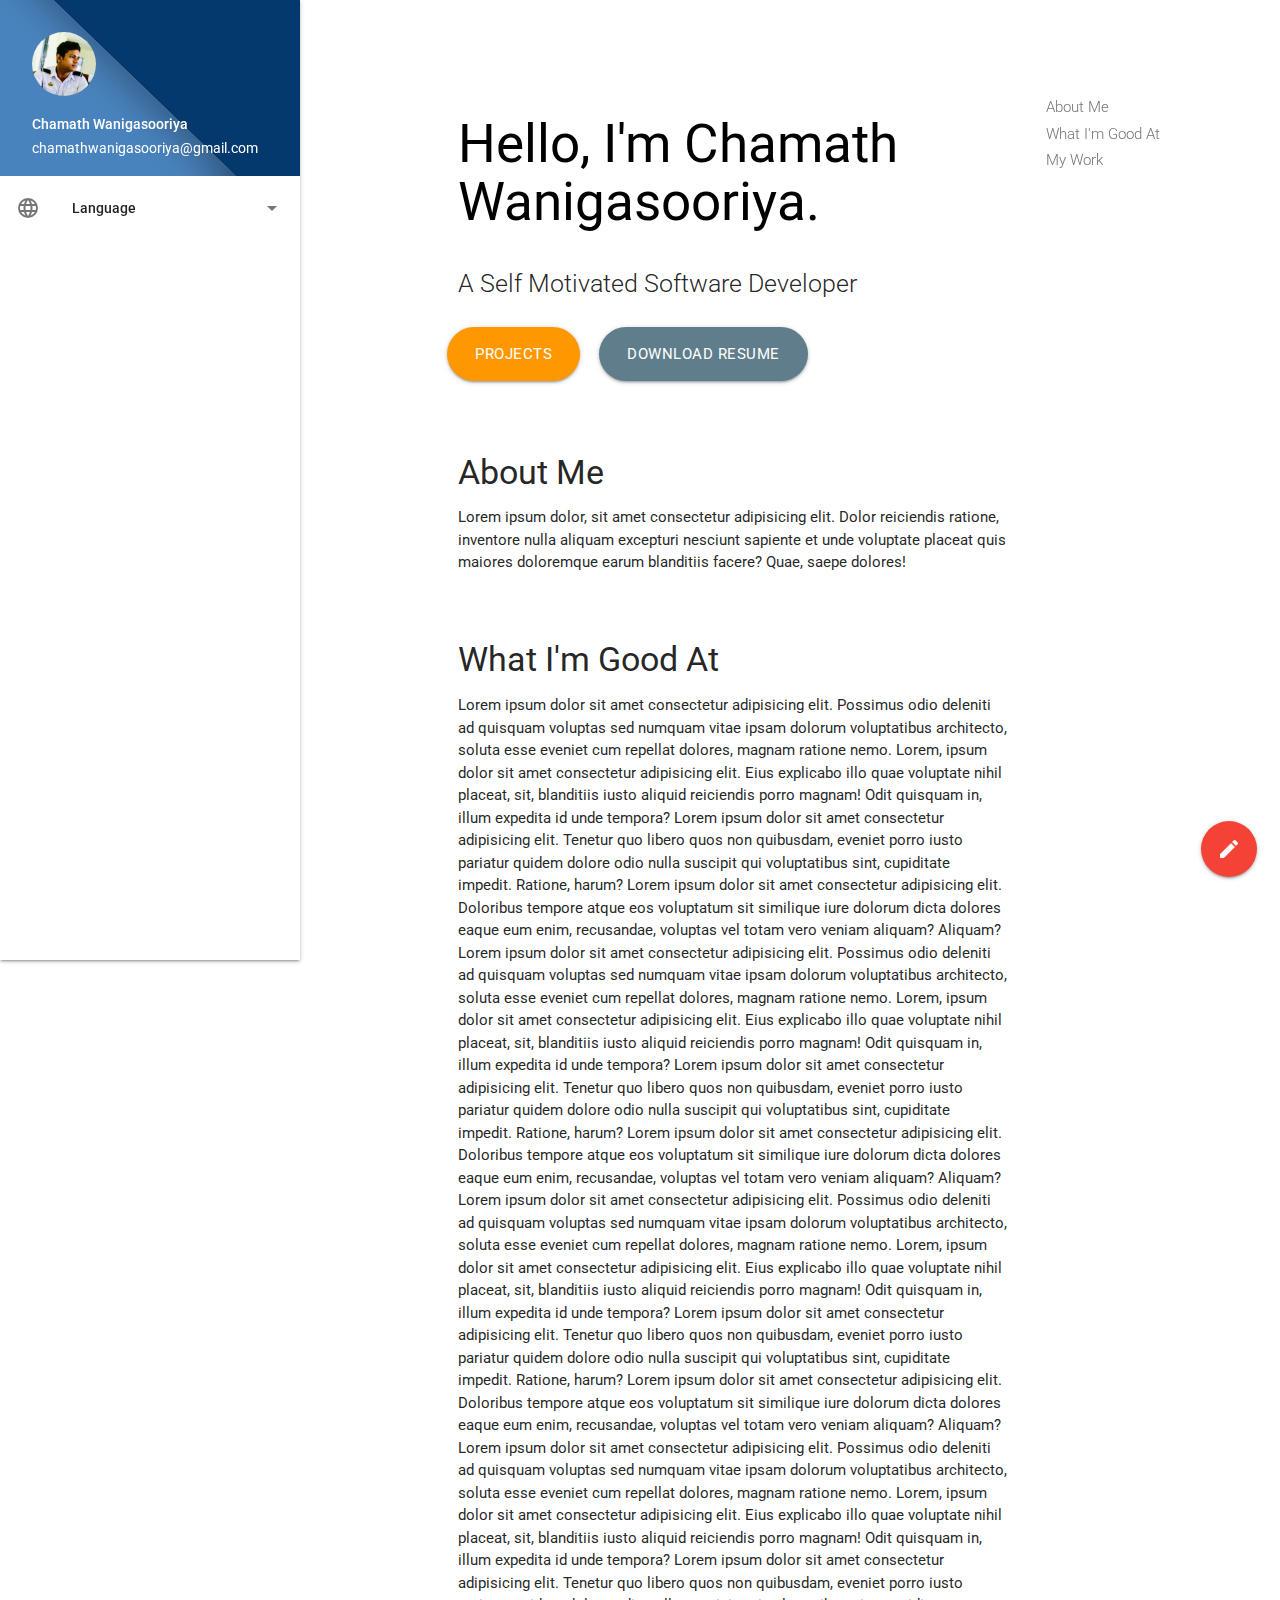
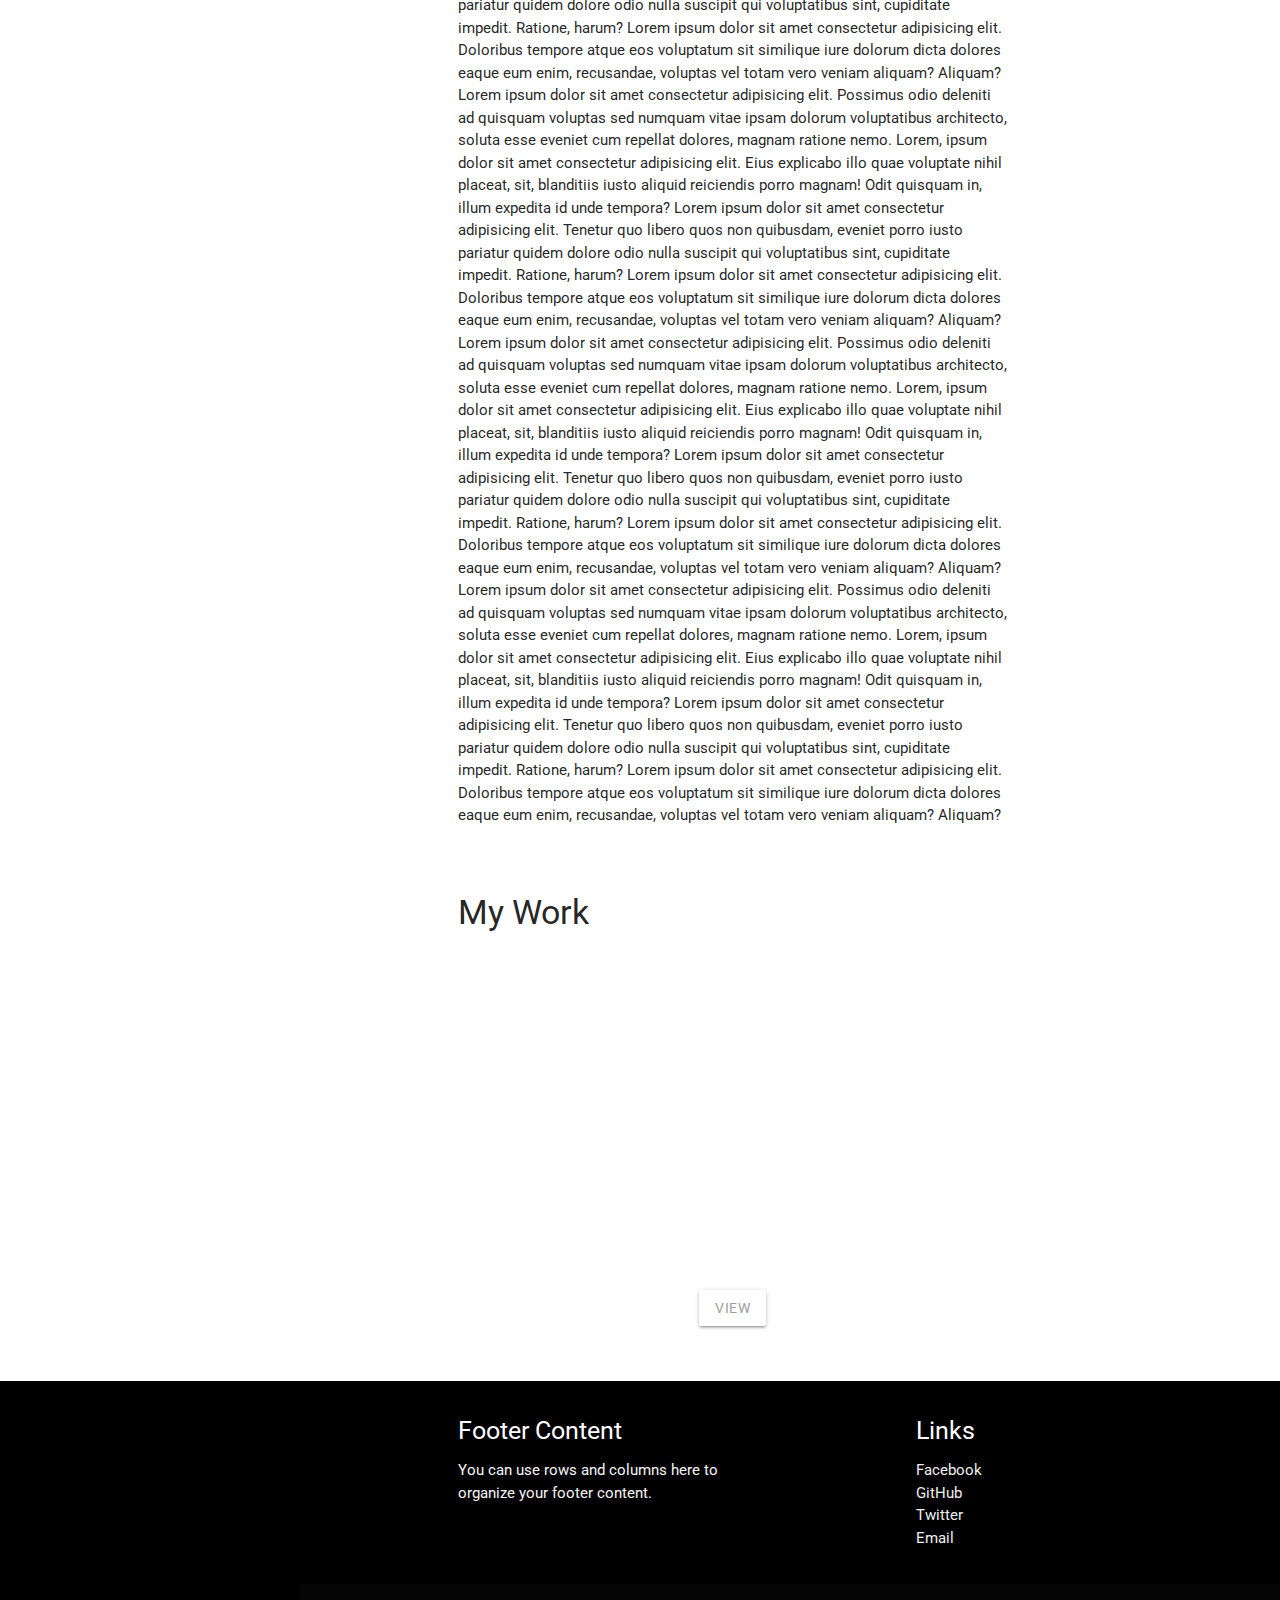
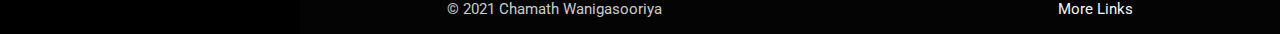
==== public/index.html @ fbaae5cf "Initial Commit" ====
<!DOCTYPE html>
<html ⚡>

<head>
    <meta charset="utf-8">
    <title>Chamath Wanigasooriya</title>
    <link rel="icon" href="assets/avatar.jpg" type="image/x-icon">
    <link rel="canonical" href="./index.html">
    <link rel="preconnect" href="https://fonts.gstatic.com">
    <link href="https://fonts.googleapis.com/css2?family=Roboto:wght@300&display=swap" rel="stylesheet">
    <link href="./style.css" rel="stylesheet">
    <link href="https://cdnjs.cloudflare.com/ajax/libs/materialize/1.0.0/css/materialize.min.css" rel="stylesheet">
    <link href="https://fonts.googleapis.com/css2?family=Material+Icons" rel="stylesheet">
    <meta name="viewport" content="width=device-width,minimum-scale=1,initial-scale=1" />

    <style amp-boilerplate>
        body {
            -webkit-animation: -amp-start 8s steps(1, end) 0s 1 normal both;
            -moz-animation: -amp-start 8s steps(1, end) 0s 1 normal both;
            -ms-animation: -amp-start 8s steps(1, end) 0s 1 normal both;
            animation: -amp-start 8s steps(1, end) 0s 1 normal both
        }

        @-webkit-keyframes -amp-start {
            from {
                visibility: hidden
            }

            to {
                visibility: visible
            }
        }

        @-moz-keyframes -amp-start {
            from {
                visibility: hidden
            }

            to {
                visibility: visible
            }
        }

        @-ms-keyframes -amp-start {
            from {
                visibility: hidden
            }

            to {
                visibility: visible
            }
        }

        @-o-keyframes -amp-start {
            from {
                visibility: hidden
            }

            to {
                visibility: visible
            }
        }

        @keyframes -amp-start {
            from {
                visibility: hidden
            }

            to {
                visibility: visible
            }
        }
    </style>

    <noscript>
        <style amp-boilerplate>
            body {
                -webkit-animation: none;
                -moz-animation: none;
                -ms-animation: none;
                animation: none
            }
        </style>
    </noscript>

    <script async src="https://cdn.ampproject.org/v0.js"></script>
    <script async custom-element="amp-ad" src="https://cdn.ampproject.org/v0/amp-ad-0.1.js"></script>
    <script data-ad-client="ca-pub-7050428031963826" async
        src="https://pagead2.googlesyndication.com/pagead/js/adsbygoogle.js"></script>
</head>

<body>

    <amp-auto-ads type="adsense" data-ad-client="ca-pub-7050428031963826">
    </amp-auto-ads>


    <header>
        <div class="navbar-fixed">
            <nav class="transparent z-depth-0">
                <div class="nav-wrapper">
                    <a data-target="slide-out" class="sidenav-trigger btn blue darken-3 menu-btn"><i
                            class="material-icons">menu</i></a>
                </div>
            </nav>
        </div>
        <ul id="slide-out" class="sidenav sidenav-fixed">
            <li>
                <div class="user-view">
                    <div class="background">
                        <img src="assets/wallpaper.png">
                    </div>
                    <a><img class="circle" src="assets/avatar.jpg"></a>
                    <a><span class="white-text name">Chamath Wanigasooriya</span></a>
                    <a><span class="white-text email">chamathwanigasooriya@gmail.com</span></a>
                </div>
            </li>
            <ul class="collapsible collapsible-accordion">
                <li>
                    <a class="collapsible-header waves-effect waves-blue"><i class="material-icons">language</i>Language
                        <i class="material-icons right" style="margin-right:0;">arrow_drop_down</i></a>
                    <div class="collapsible-body">
                        <ul>
                            <li><a class="waves-effect waves-blue">English</a></li>
                            <li><a class="waves-effect waves-blue">العربية</a></li>
                            <li><a class="waves-effect waves-blue">中文</a></li>
                            <li><a class="waves-effect waves-blue">Čeština</a></li>
                            <li><a class="waves-effect waves-blue">Nederlands</a></li>
                            <li><a class="waves-effect waves-blue">Français</a></li>
                            <li><a class="waves-effect waves-blue">Deutsch</a></li>
                            <li><a class="waves-effect waves-blue">한국어</a></li>
                            <li><a class="waves-effect waves-blue">Português</a></li>
                            <li><a class="waves-effect waves-blue">Русский</a></li>
                            <li><a class="waves-effect waves-blue">Español</a></li>
                            <li><a class="waves-effect waves-blue">Svenska</a></li>
                            <li><a class="waves-effect waves-blue">ภาษาไทย</a></li>
                            <li><a class="waves-effect waves-blue">Türkçe</a></li>
                            <li>
                                <div class="divider"></div>
                            </li>
                        </ul>
                    </div>
                </li>
            </ul>
        </ul>
    </header>
    <main id="printable">
        <div class="container">
            <div class="row">
                <div class="col s12 m9 l10">

                    <!-- <div class="center">
                    <div class="preloader-wrapper big active">
                        <div class="spinner-layer spinner-blue">
                            <div class="circle-clipper left">
                                <div class="circle"></div>
                            </div>
                            <div class="gap-patch">
                                <div class="circle"></div>
                            </div>
                            <div class="circle-clipper right">
                                <div class="circle"></div>
                            </div>
                        </div>

                        <div class="spinner-layer spinner-red">
                            <div class="circle-clipper left">
                                <div class="circle"></div>
                            </div>
                            <div class="gap-patch">
                                <div class="circle"></div>
                            </div>
                            <div class="circle-clipper right">
                                <div class="circle"></div>
                            </div>
                        </div>

                        <div class="spinner-layer spinner-yellow">
                            <div class="circle-clipper left">
                                <div class="circle"></div>
                            </div>
                            <div class="gap-patch">
                                <div class="circle"></div>
                            </div>
                            <div class="circle-clipper right">
                                <div class="circle"></div>
                            </div>
                        </div>

                        <div class="spinner-layer spinner-green">
                            <div class="circle-clipper left">
                                <div class="circle"></div>
                            </div>
                            <div class="gap-patch">
                                <div class="circle"></div>
                            </div>
                            <div class="circle-clipper right">
                                <div class="circle"></div>
                            </div>
                        </div>
                    </div>
                </div> -->



                    <div class="section" id="index-banner">
                        <h2 class="header black-text">Hello, I'm Chamath Wanigasooriya.</h2>
                        <div class="row ">
                            <h5 class="header col s12 light">A Self Motivated Software Developer
                            </h5>
                        </div>
                        <div class="row">
                            <a id="banner-btn" class="btn-large waves-effect waves-light orange">Projects</a>
                            <a id="banner-btn" class="btn-large waves-effect waves-light blue-grey" onclick="printContent('printable');
                            ">Download
                                Resume</a>
                        </div>
                    </div>



                    <div id="introduction" class="section scrollspy">
                        <h4>About Me</h4>

                        <p>Lorem ipsum dolor, sit amet consectetur adipisicing elit. Dolor reiciendis ratione, inventore
                            nulla aliquam excepturi nesciunt sapiente et unde voluptate placeat quis maiores doloremque
                            earum blanditiis facere? Quae, saepe dolores!</p>

                        <!-- <div class="row">
                            <div class="col s12 m4">
                                <div class="icon-block">
                                    <h2 class="center light-blue-text"><i class="material-icons">flash_on</i></h2>
                                    <h5 class="center">Speeds up development</h5>

                                    <p class="light">We did most of the heavy lifting for you to provide a default
                                        stylings that incorporate our custom components. Additionally, we refined
                                        animations and transitions to provide a smoother experience for developers.</p>
                                </div>
                            </div>

                            <div class="col s12 m4">
                                <div class="icon-block">
                                    <h2 class="center light-blue-text"><i class="material-icons">group</i></h2>
                                    <h5 class="center">User Experience Focused</h5>

                                    <p class="light">By utilizing elements and principles of Material Design, we were
                                        able to create a framework that incorporates components and animations that
                                        provide more feedback to users. Additionally, a single underlying responsive
                                        system across all platforms allow for a more unified user experience.</p>
                                </div>
                            </div>

                            <div class="col s12 m4">
                                <div class="icon-block">
                                    <h2 class="center light-blue-text"><i class="material-icons">settings</i></h2>
                                    <h5 class="center">Easy to work with</h5>

                                    <p class="light">We have provided detailed documentation as well as specific code
                                        examples to help new users get started. We are also always open to feedback and
                                        can answer any questions a user may have about Materialize.</p>
                                </div>
                            </div>
                        </div> -->

                    </div>

                    <div id="confident" class="section scrollspy">
                        <h4>What I'm Good At</h4>

                        <p>
                            Lorem ipsum dolor sit amet consectetur adipisicing elit. Possimus odio deleniti ad quisquam
                            voluptas sed numquam vitae ipsam dolorum voluptatibus architecto, soluta esse eveniet cum
                            repellat dolores, magnam ratione nemo. Lorem, ipsum dolor sit amet consectetur
                            adipisicing elit. Eius explicabo illo quae voluptate nihil placeat, sit, blanditiis iusto
                            aliquid reiciendis porro magnam! Odit quisquam in, illum expedita id unde tempora? Lorem
                            ipsum dolor sit amet consectetur adipisicing
                            elit. Tenetur quo libero quos non quibusdam, eveniet porro iusto pariatur quidem dolore odio
                            nulla suscipit qui voluptatibus sint, cupiditate impedit. Ratione, harum? Lorem ipsum dolor
                            sit amet consectetur adipisicing elit.
                            Doloribus tempore atque eos voluptatum sit similique iure dolorum dicta dolores eaque eum
                            enim, recusandae, voluptas vel totam vero veniam aliquam? Aliquam? Lorem ipsum dolor sit
                            amet consectetur adipisicing elit. Possimus
                            odio deleniti ad quisquam voluptas sed numquam vitae ipsam dolorum voluptatibus architecto,
                            soluta esse eveniet cum repellat dolores, magnam ratione nemo. Lorem, ipsum dolor sit amet
                            consectetur adipisicing elit. Eius explicabo
                            illo quae voluptate nihil placeat, sit, blanditiis iusto aliquid reiciendis porro magnam!
                            Odit quisquam in, illum expedita id unde tempora? Lorem ipsum dolor sit amet consectetur
                            adipisicing elit. Tenetur quo libero quos non
                            quibusdam, eveniet porro iusto pariatur quidem dolore odio nulla suscipit qui voluptatibus
                            sint, cupiditate impedit. Ratione, harum? Lorem ipsum dolor sit amet consectetur adipisicing
                            elit. Doloribus tempore atque eos voluptatum
                            sit similique iure dolorum dicta dolores eaque eum enim, recusandae, voluptas vel totam vero
                            veniam aliquam? Aliquam? Lorem ipsum dolor sit amet consectetur adipisicing elit. Possimus
                            odio deleniti ad quisquam voluptas sed
                            numquam vitae ipsam dolorum voluptatibus architecto, soluta esse eveniet cum repellat
                            dolores, magnam ratione nemo. Lorem, ipsum dolor sit amet consectetur adipisicing elit. Eius
                            explicabo illo quae voluptate nihil placeat,
                            sit, blanditiis iusto aliquid reiciendis porro magnam! Odit quisquam in, illum expedita id
                            unde tempora? Lorem ipsum dolor sit amet consectetur adipisicing elit. Tenetur quo libero
                            quos non quibusdam, eveniet porro iusto pariatur
                            quidem dolore odio nulla suscipit qui voluptatibus sint, cupiditate impedit. Ratione, harum?
                            Lorem ipsum dolor sit amet consectetur adipisicing elit. Doloribus tempore atque eos
                            voluptatum sit similique iure dolorum dicta dolores
                            eaque eum enim, recusandae, voluptas vel totam vero veniam aliquam? Aliquam? Lorem ipsum
                            dolor sit amet consectetur adipisicing elit. Possimus odio deleniti ad quisquam voluptas sed
                            numquam vitae ipsam dolorum voluptatibus
                            architecto, soluta esse eveniet cum repellat dolores, magnam ratione nemo. Lorem, ipsum
                            dolor sit amet consectetur adipisicing elit. Eius explicabo illo quae voluptate nihil
                            placeat, sit, blanditiis iusto aliquid reiciendis
                            porro magnam! Odit quisquam in, illum expedita id unde tempora? Lorem ipsum dolor sit amet
                            consectetur adipisicing elit. Tenetur quo libero quos non quibusdam, eveniet porro iusto
                            pariatur quidem dolore odio nulla suscipit
                            qui voluptatibus sint, cupiditate impedit. Ratione, harum? Lorem ipsum dolor sit amet
                            consectetur adipisicing elit. Doloribus tempore atque eos voluptatum sit similique iure
                            dolorum dicta dolores eaque eum enim, recusandae,
                            voluptas vel totam vero veniam aliquam? Aliquam? Lorem ipsum dolor sit amet consectetur
                            adipisicing elit. Possimus odio deleniti ad quisquam voluptas sed numquam vitae ipsam
                            dolorum voluptatibus architecto, soluta esse eveniet
                            cum repellat dolores, magnam ratione nemo. Lorem, ipsum dolor sit amet consectetur
                            adipisicing elit. Eius explicabo illo quae voluptate nihil placeat, sit, blanditiis iusto
                            aliquid reiciendis porro magnam! Odit quisquam in,
                            illum expedita id unde tempora? Lorem ipsum dolor sit amet consectetur adipisicing elit.
                            Tenetur quo libero quos non quibusdam, eveniet porro iusto pariatur quidem dolore odio nulla
                            suscipit qui voluptatibus sint, cupiditate
                            impedit. Ratione, harum? Lorem ipsum dolor sit amet consectetur adipisicing elit. Doloribus
                            tempore atque eos voluptatum sit similique iure dolorum dicta dolores eaque eum enim,
                            recusandae, voluptas vel totam vero veniam aliquam?
                            Aliquam? Lorem ipsum dolor sit amet consectetur adipisicing elit. Possimus odio deleniti ad
                            quisquam voluptas sed numquam vitae ipsam dolorum voluptatibus architecto, soluta esse
                            eveniet cum repellat dolores, magnam ratione
                            nemo. Lorem, ipsum dolor sit amet consectetur adipisicing elit. Eius explicabo illo quae
                            voluptate nihil placeat, sit, blanditiis iusto aliquid reiciendis porro magnam! Odit
                            quisquam in, illum expedita id unde tempora? Lorem
                            ipsum dolor sit amet consectetur adipisicing elit. Tenetur quo libero quos non quibusdam,
                            eveniet porro iusto pariatur quidem dolore odio nulla suscipit qui voluptatibus sint,
                            cupiditate impedit. Ratione, harum? Lorem ipsum
                            dolor sit amet consectetur adipisicing elit. Doloribus tempore atque eos voluptatum sit
                            similique iure dolorum dicta dolores eaque eum enim, recusandae, voluptas vel totam vero
                            veniam aliquam? Aliquam? Lorem ipsum dolor sit
                            amet consectetur adipisicing elit. Possimus odio deleniti ad quisquam voluptas sed numquam
                            vitae ipsam dolorum voluptatibus architecto, soluta esse eveniet cum repellat dolores,
                            magnam ratione nemo. Lorem, ipsum dolor sit amet
                            consectetur adipisicing elit. Eius explicabo illo quae voluptate nihil placeat, sit,
                            blanditiis iusto aliquid reiciendis porro magnam! Odit quisquam in, illum expedita id unde
                            tempora? Lorem ipsum dolor sit amet consectetur
                            adipisicing elit. Tenetur quo libero quos non quibusdam, eveniet porro iusto pariatur quidem
                            dolore odio nulla suscipit qui voluptatibus sint, cupiditate impedit. Ratione, harum? Lorem
                            ipsum dolor sit amet consectetur adipisicing
                            elit. Doloribus tempore atque eos voluptatum sit similique iure dolorum dicta dolores eaque
                            eum enim, recusandae, voluptas vel totam vero veniam aliquam? Aliquam?
                        </p>

                    </div>

                    <div id="work" class="section scrollspy">
                        <h4>My Work</h4>

                        <div class="carousel carousel-slider center">
                            <div class="carousel-fixed-item center">
                                <a class="btn waves-effect white grey-text darken-text-2">View</a>
                            </div>
                            <div class="carousel-item red white-text" href="#one!">
                                <h5 class="center">Speeds up development</h5>
                                <p class="light">Blah Blah..</p>
                            </div>
                            <div class="carousel-item amber white-text" href="#two!">
                                <h5 class="center">Speeds up development</h5>
                                <p class="light">By utilizing elements and principles of Material Design.</p>
                            </div>
                            <div class="carousel-item green white-text" href="#three!">
                                <h5 class="center">Speeds up development</h5>
                                <p class="light">We have provided detailed documentation as well as specific code.</p>
                            </div>
                        </div>
                    </div>
                </div>
                <div class="col hide-on-small-only m3 l2">
                    <div class="toc-wrapper">
                        <ul class="section table-of-contents">
                            <li><a href="#introduction">About Me</a></li>
                            <li><a href="#confident">What I'm Good At</a></li>
                            <li><a href="#work">My Work</a></li>
                        </ul>


                        <amp-ad width="100vw" height="320" type="adsense" data-ad-client="ca-pub-7050428031963826"
                            data-ad-slot="3437407622" data-auto-format="rspv" data-full-width="">
                            <div overflow=""></div>
                        </amp-ad>
                    </div>

                </div>
            </div>

        </div>

        <div class="fixed-action-btn">
            <a class="btn-floating btn-large red" id="menu">
                <i class="large material-icons">mode_edit</i>
            </a>
        </div>
    </main>

    <!-- Tap Target Structure -->
    <div class="tap-target" data-target="menu">
        <div class="tap-target-content">
            <h5>Hey There!</h5>
            <p>Click here to contact me.</p>
        </div>
    </div>


    <footer class="page-footer black">
        <div class="container">
            <div class="row">
                <div class="col l6 s12">
                    <h5 class="white-text">Footer Content</h5>
                    <p class="grey-text text-lighten-4">You can use rows and columns here to organize your footer
                        content.</p>
                </div>
                <div class="col l4 offset-l2 s12">
                    <h5 class="white-text">Links</h5>
                    <ul>
                        <li><a class="grey-text text-lighten-3"
                                href="https://www.facebook.com/cswanigasooriya">Facebook</a></li>

                        <li><a class="grey-text text-lighten-3" href="https://github.com/CSWanigasooriya">GitHub</a>
                        </li>
                        <li><a class="grey-text text-lighten-3" href="https://twitter.com/CSWanigasooriya">Twitter</a>
                        </li>
                        <li>
                            <a class="grey-text text-lighten-3" href="mailto:chamathwanigasooriya@gmail.com">Email</a>
                        </li>
                    </ul>
                </div>
            </div>
        </div>
        <div class="footer-copyright">
            <div class="container">
                © 2021 Chamath Wanigasooriya
                <a class="grey-text text-lighten-4 right" href="#!">More Links</a>
            </div>
        </div>
    </footer>


    <script src="https://code.jquery.com/jquery-3.6.0.slim.min.js"
        integrity="sha256-u7e5khyithlIdTpu22PHhENmPcRdFiHRjhAuHcs05RI=" crossorigin="anonymous"></script>

    <script src="https://cdnjs.cloudflare.com/ajax/libs/materialize/1.0.0/js/materialize.min.js"></script>

    <script>
        (adsbygoogle = window.adsbygoogle || []).push({});
    </script>
    <script>

        function printContent(id) {
            var printContents = document.getElementById(id).innerHTML;
            var originalContents = document.body.innerHTML;

            document.body.innerHTML = printContents;

            window.print();

            document.body.innerHTML = originalContents;
        }

        $(document).ready(function () {
            $('.collapsible').collapsible();
            $('.sidenav').sidenav();
            $('.scrollspy').scrollSpy();
            $('.fixed-action-btn').floatingActionButton();
            $('.tap-target').tapTarget();
            $('.tap-target').tapTarget('open');

            $('.carousel.carousel-slider').carousel({
                fullWidth: true,
                indicators: true
            });

            if ($(window).width() < 992) {
                // change functionality for smaller screens

            } else {
                // change functionality for larger screens

            }

        });
    </script>
</body>

</html>
---- public/style.css ----
html,
body {
  min-height: 100%;
}

body {
  display: flex;
  min-height: 100vh;
  flex-direction: column;
}

/* Hide scrollbar for Chrome, Safari and Opera */

.sidenav::-webkit-scrollbar {
  display: none;
}

/* Hide scrollbar for IE, Edge and Firefox */

.sidenav {
  -ms-overflow-style: none;
  /* IE and Edge */
  scrollbar-width: none;
  /* Firefox */
}

main {
  flex: 1 0 auto;
}

header,
main,
footer {
  padding-left: 300px;
}

@media only screen and (max-width: 992px) {
  header,
  main,
  footer {
    padding-left: 0;
  }
}

.table-of-contents li > a.active {
  font-weight: 500;
  padding-left: 18px;
  border-left: 2px solid #000000;
}

.table-of-contents li > a:hover {
  font-weight: 500;
  padding-left: 18px;
  border-left: 2px solid #00000050;
}

.transparent {
  background-color: #ffffff00;
}

.btn.menu-btn {
  border-bottom-left-radius: 2em !important;
  border-bottom-right-radius: 2em !important;
}

.toc-wrapper {
  position: fixed;
}

#banner-btn {
  margin-right: 1em;
  border-radius: 15em !important;
}

div {
  word-wrap: break-word;
}
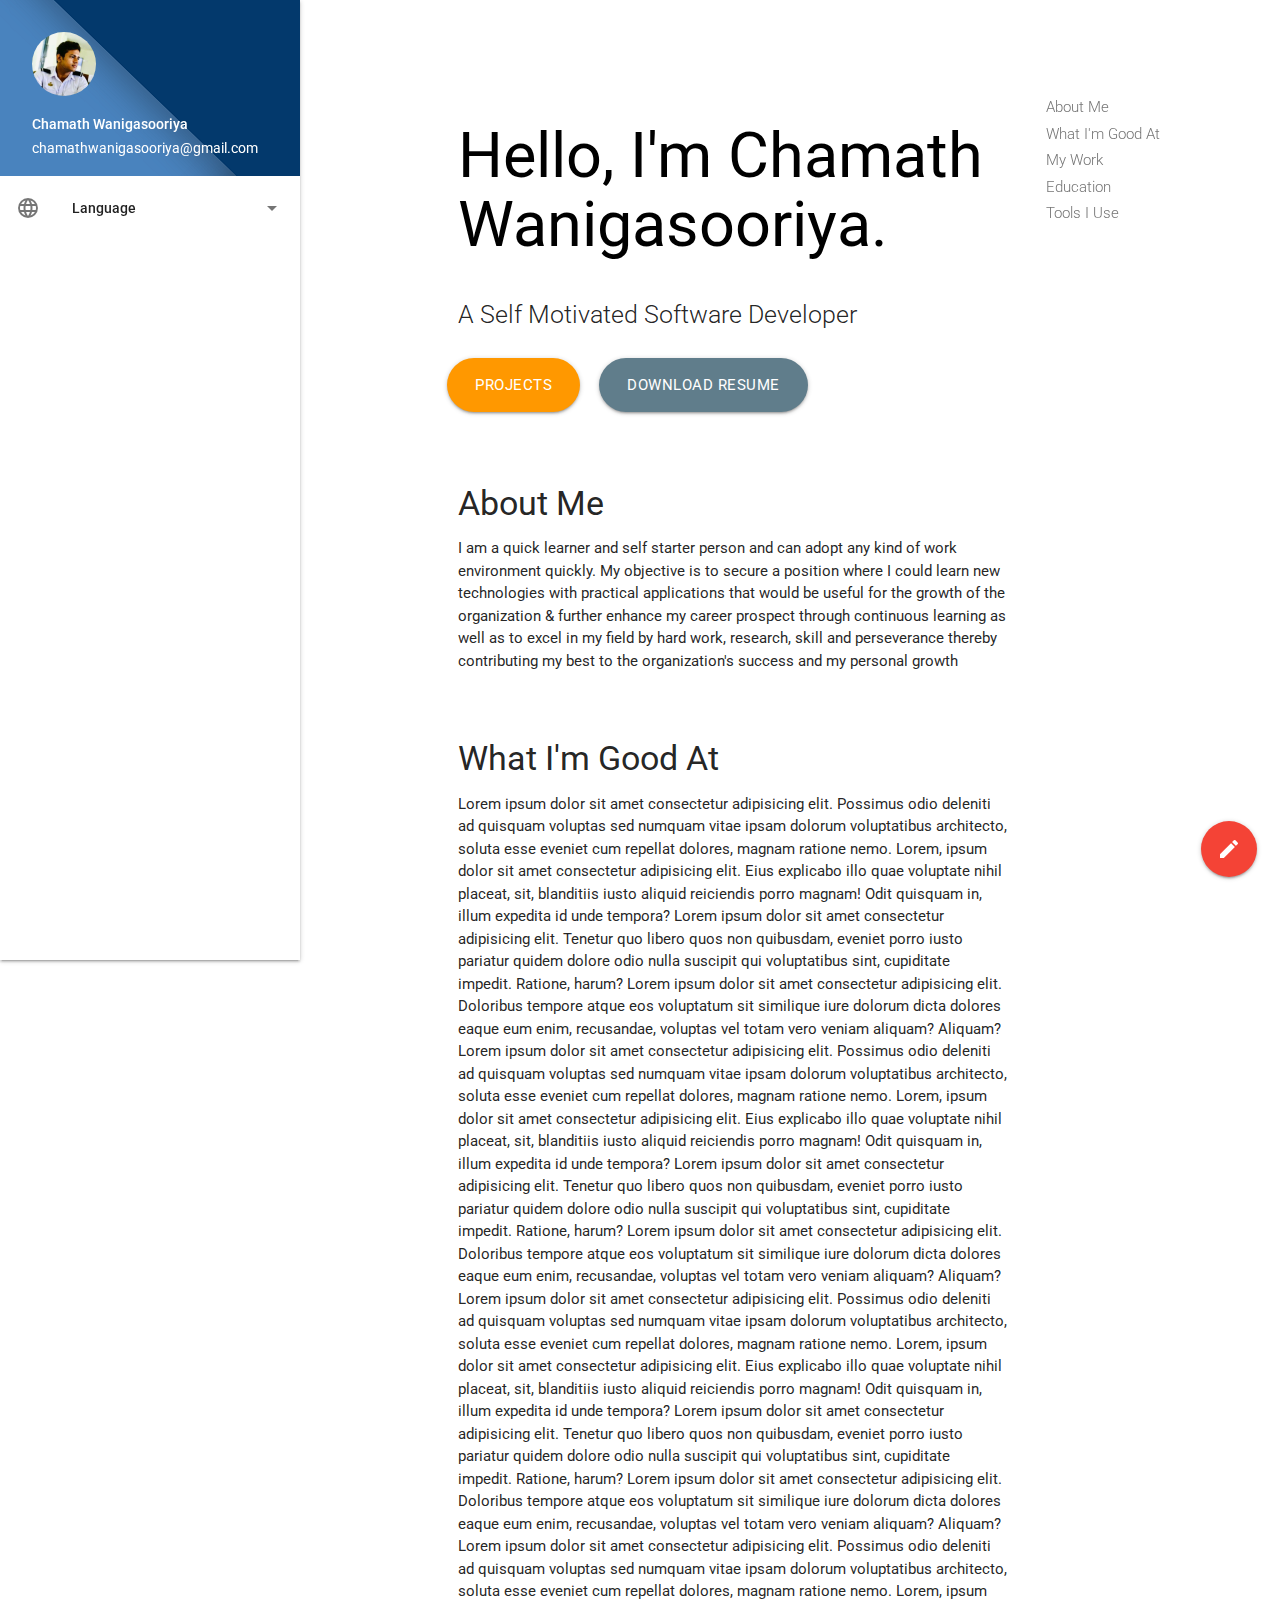
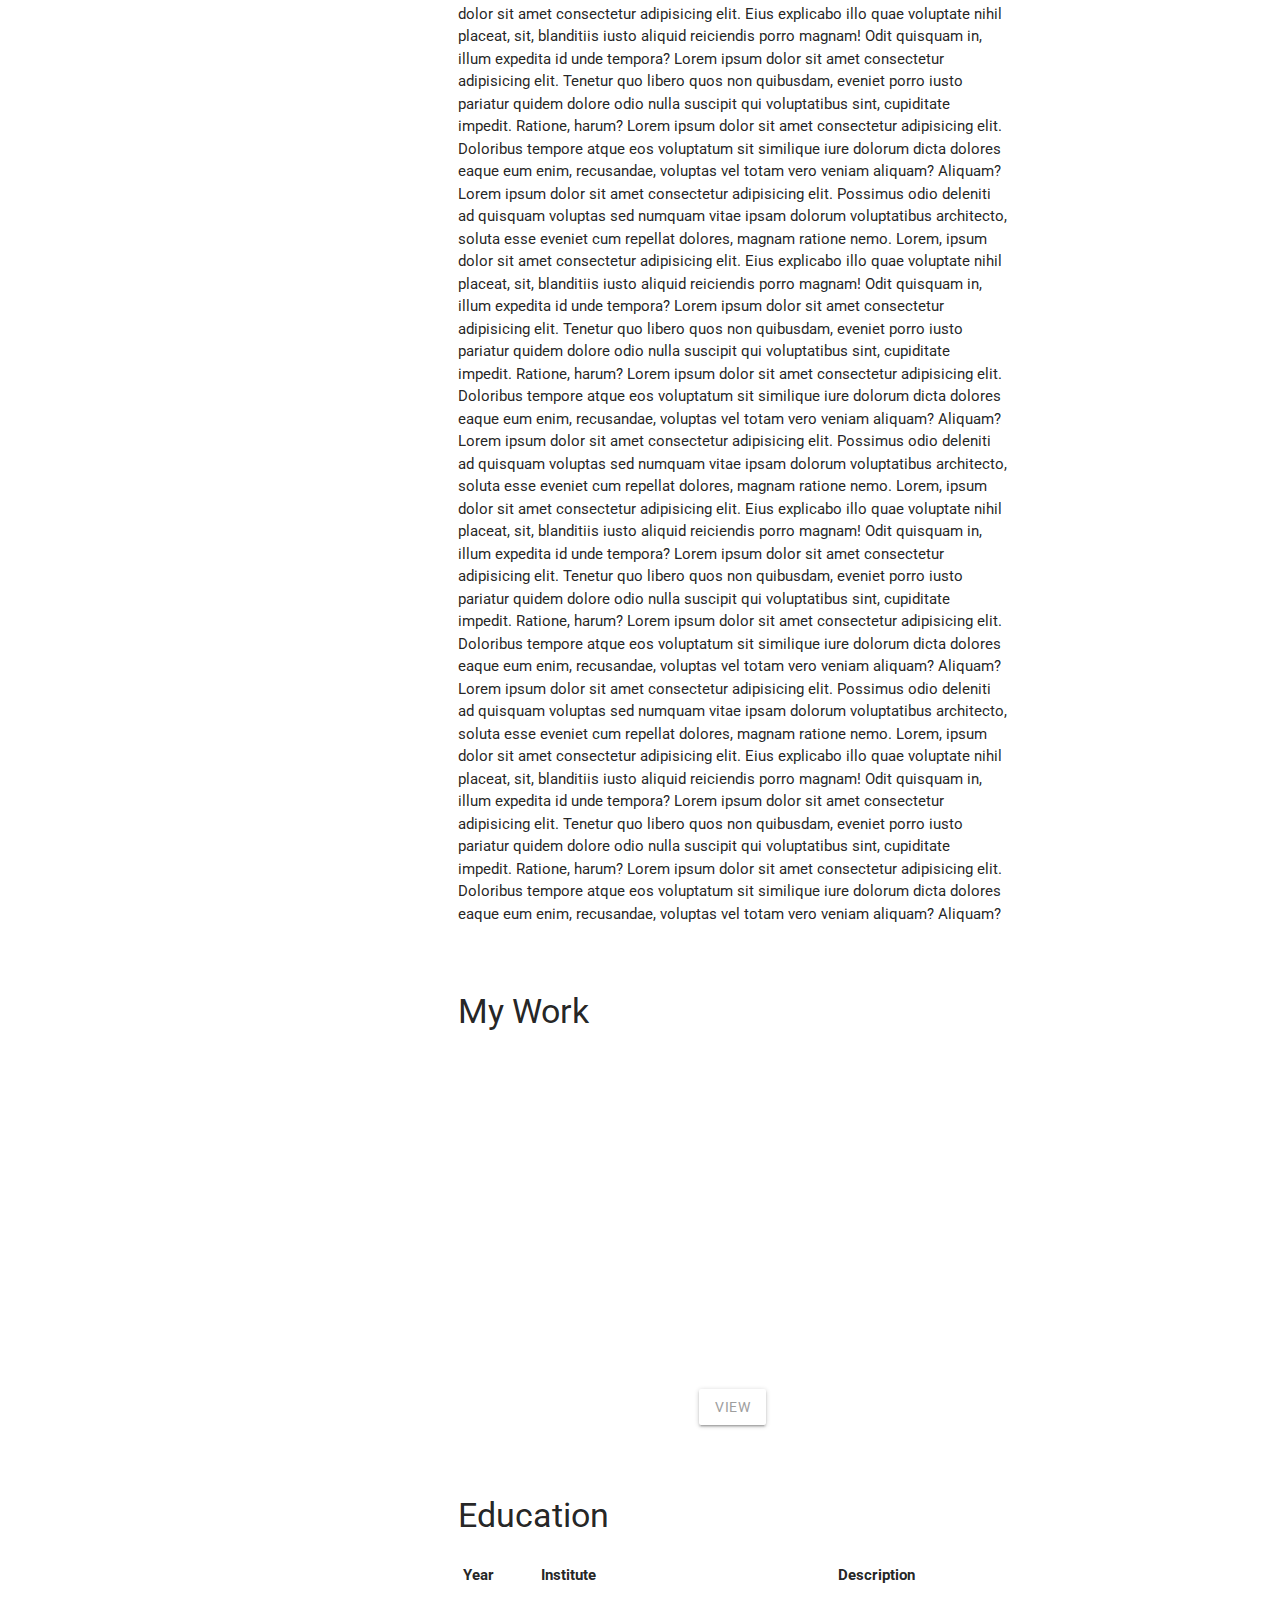
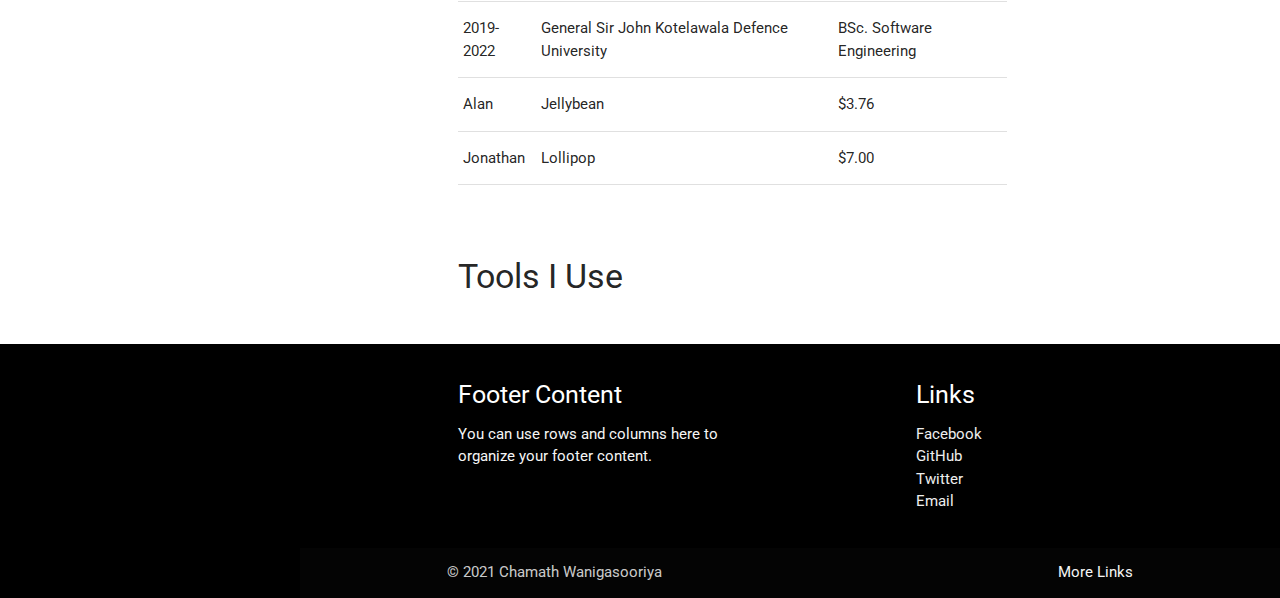
==== commit 9a37e1b3: "SEO Optimizations" ====
--- a/public/index.html
+++ b/public/index.html
@@ -3,6 +3,11 @@
 
 <head>
     <meta charset="utf-8">
+    <meta name="description"
+        content="I am a quick learner and self starter person and can adopt any kind of work environment quickly. My objective is to secure a position where I could learn new technologies with practical applications that would be useful for the growth of the organization & further enhance my career prospect through continuous learning as well as to excel in my field by hard work, research, skill and perseverance thereby contributing my best to the organization's success and my personal growth">
+    <meta name="keywords" content="Chamath Wanigasooriya, About Me">
+    <meta name="author" content="Chamath Wanigasooriya">
+    <meta name="viewport" content="width=device-width,minimum-scale=1,initial-scale=1" />
     <title>Chamath Wanigasooriya</title>
     <link rel="icon" href="assets/avatar.jpg" type="image/x-icon">
     <link rel="canonical" href="./index.html">
@@ -11,7 +16,6 @@
     <link href="./style.css" rel="stylesheet">
     <link href="https://cdnjs.cloudflare.com/ajax/libs/materialize/1.0.0/css/materialize.min.css" rel="stylesheet">
     <link href="https://fonts.googleapis.com/css2?family=Material+Icons" rel="stylesheet">
-    <meta name="viewport" content="width=device-width,minimum-scale=1,initial-scale=1" />
 
     <style amp-boilerplate>
         body {
@@ -144,7 +148,7 @@
             </ul>
         </ul>
     </header>
-    <main id="printable">
+    <main>
         <div class="container">
             <div class="row">
                 <div class="col s12 m9 l10">
@@ -204,15 +208,15 @@
 
 
                     <div class="section" id="index-banner">
-                        <h2 class="header black-text">Hello, I'm Chamath Wanigasooriya.</h2>
+                        <h1 class="header black-text">Hello, I'm Chamath Wanigasooriya.</h1>
                         <div class="row ">
                             <h5 class="header col s12 light">A Self Motivated Software Developer
                             </h5>
                         </div>
                         <div class="row">
-                            <a id="banner-btn" class="btn-large waves-effect waves-light orange">Projects</a>
-                            <a id="banner-btn" class="btn-large waves-effect waves-light blue-grey" onclick="printContent('printable');
-                            ">Download
+                            <a id="banner-btn" class="btn-large waves-effect waves-light orange"
+                                href="#work">Projects</a>
+                            <a id="banner-btn" class="btn-large waves-effect waves-light blue-grey">Download
                                 Resume</a>
                         </div>
                     </div>
@@ -222,9 +226,12 @@
                     <div id="introduction" class="section scrollspy">
                         <h4>About Me</h4>
 
-                        <p>Lorem ipsum dolor, sit amet consectetur adipisicing elit. Dolor reiciendis ratione, inventore
-                            nulla aliquam excepturi nesciunt sapiente et unde voluptate placeat quis maiores doloremque
-                            earum blanditiis facere? Quae, saepe dolores!</p>
+                        <p>I am a quick learner and self starter person and can adopt any kind of work environment
+                            quickly. My objective is to secure a position where I could learn new technologies with
+                            practical applications that would be useful for the growth of the organization & further
+                            enhance my career prospect through continuous learning as well as to excel in my field by
+                            hard work, research, skill and perseverance thereby contributing my best to the
+                            organization's success and my personal growth</p>
 
                         <!-- <div class="row">
                             <div class="col s12 m4">
@@ -373,6 +380,47 @@
                             </div>
                         </div>
                     </div>
+
+                    <div id="education" class="section scrollspy">
+                        <h4>Education</h4>
+                        <div class="row">
+                            <div class="col s12">
+                                <table class="highlight responsive-table">
+                                    <thead>
+                                        <tr>
+                                            <th>Year</th>
+                                            <th>Institute</th>
+                                            <th>Description</th>
+                                        </tr>
+                                    </thead>
+
+                                    <tbody>
+                                        <tr>
+                                            <td>2019-2022</td>
+                                            <td>General Sir John Kotelawala Defence University</td>
+                                            <td>BSc. Software Engineering</td>
+                                        </tr>
+                                        <tr>
+                                            <td>Alan</td>
+                                            <td>Jellybean</td>
+                                            <td>$3.76</td>
+                                        </tr>
+                                        <tr>
+                                            <td>Jonathan</td>
+                                            <td>Lollipop</td>
+                                            <td>$7.00</td>
+                                        </tr>
+                                    </tbody>
+                                </table>
+
+                            </div>
+                        </div>
+
+                    </div>
+
+                    <div id="tools" class="section scrollspy">
+                        <h4>Tools I Use</h4>
+                    </div>
                 </div>
                 <div class="col hide-on-small-only m3 l2">
                     <div class="toc-wrapper">
@@ -380,6 +428,8 @@
                             <li><a href="#introduction">About Me</a></li>
                             <li><a href="#confident">What I'm Good At</a></li>
                             <li><a href="#work">My Work</a></li>
+                            <li><a href="#education">Education</a></li>
+                            <li><a href="#tools">Tools I Use</a></li>
                         </ul>
 
 
@@ -450,9 +500,6 @@
     <script src="https://cdnjs.cloudflare.com/ajax/libs/materialize/1.0.0/js/materialize.min.js"></script>
 
     <script>
-        (adsbygoogle = window.adsbygoogle || []).push({});
-    </script>
-    <script>
 
         function printContent(id) {
             var printContents = document.getElementById(id).innerHTML;
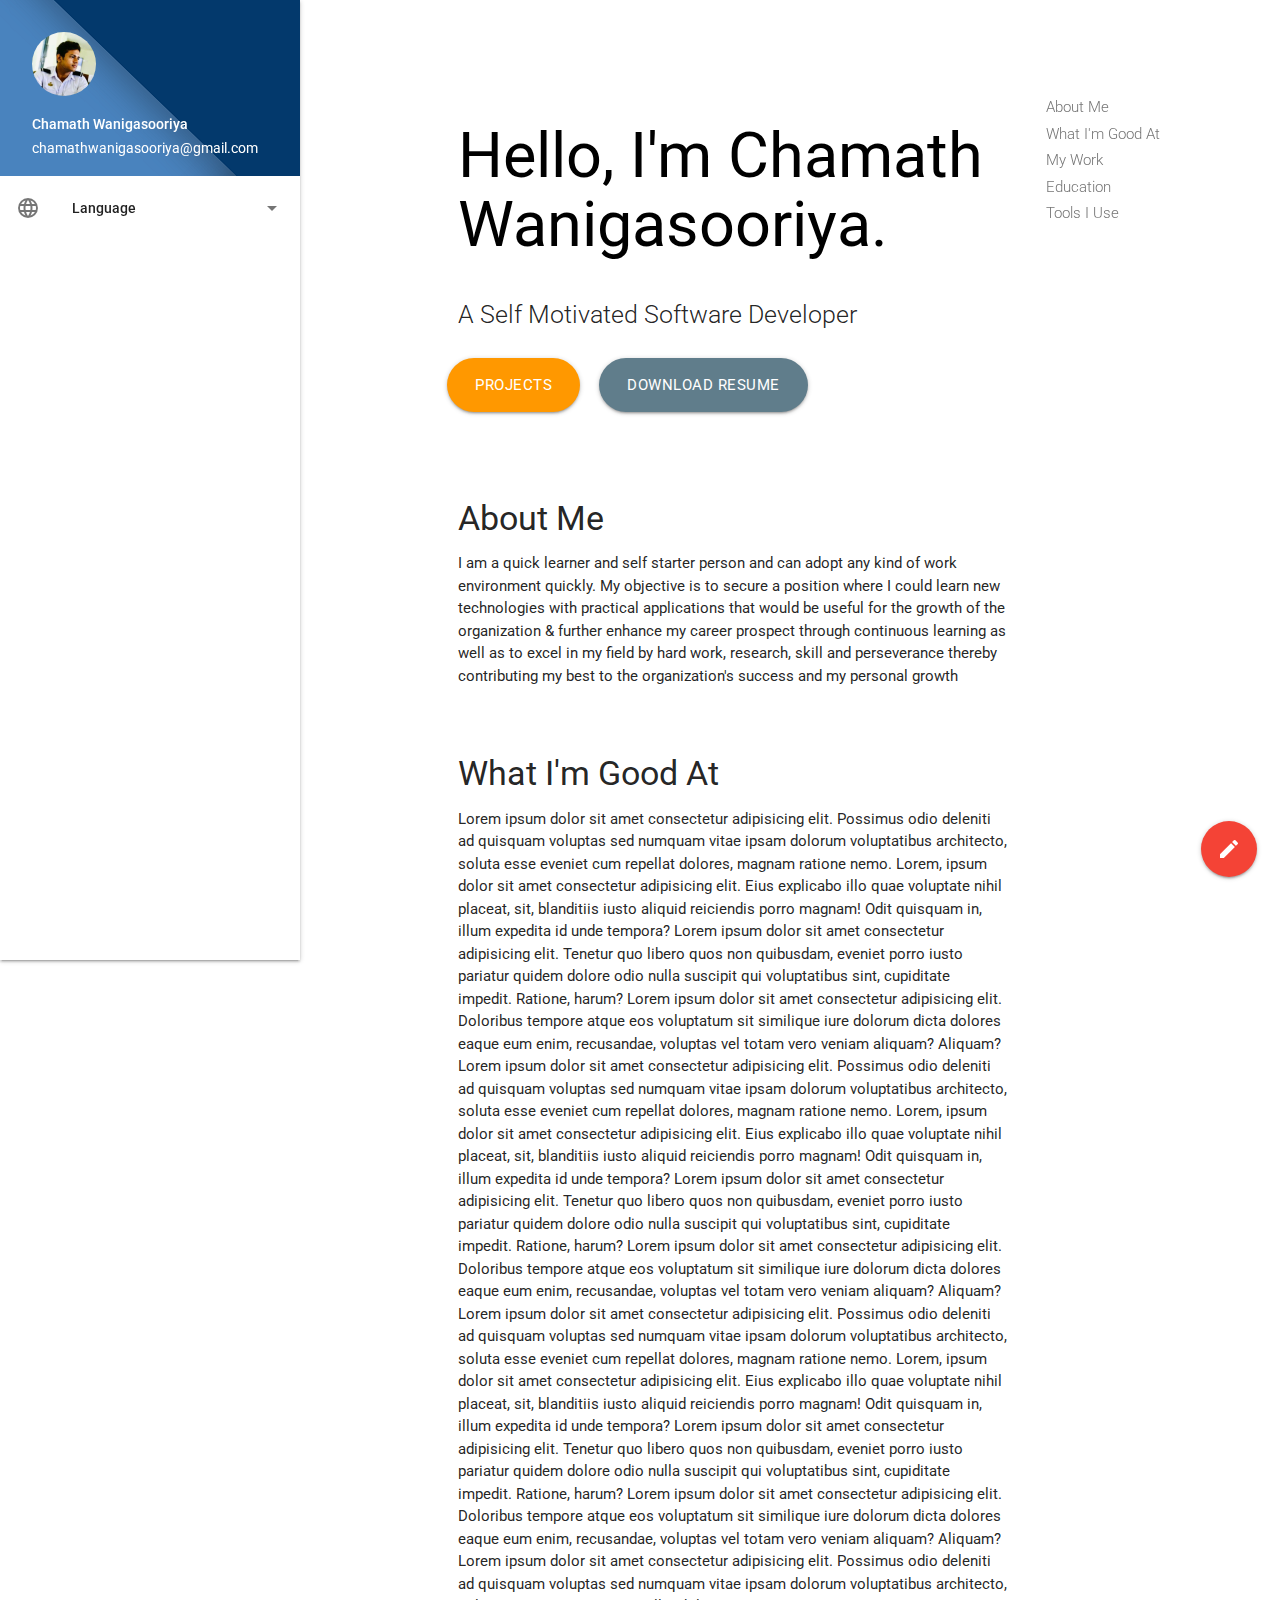
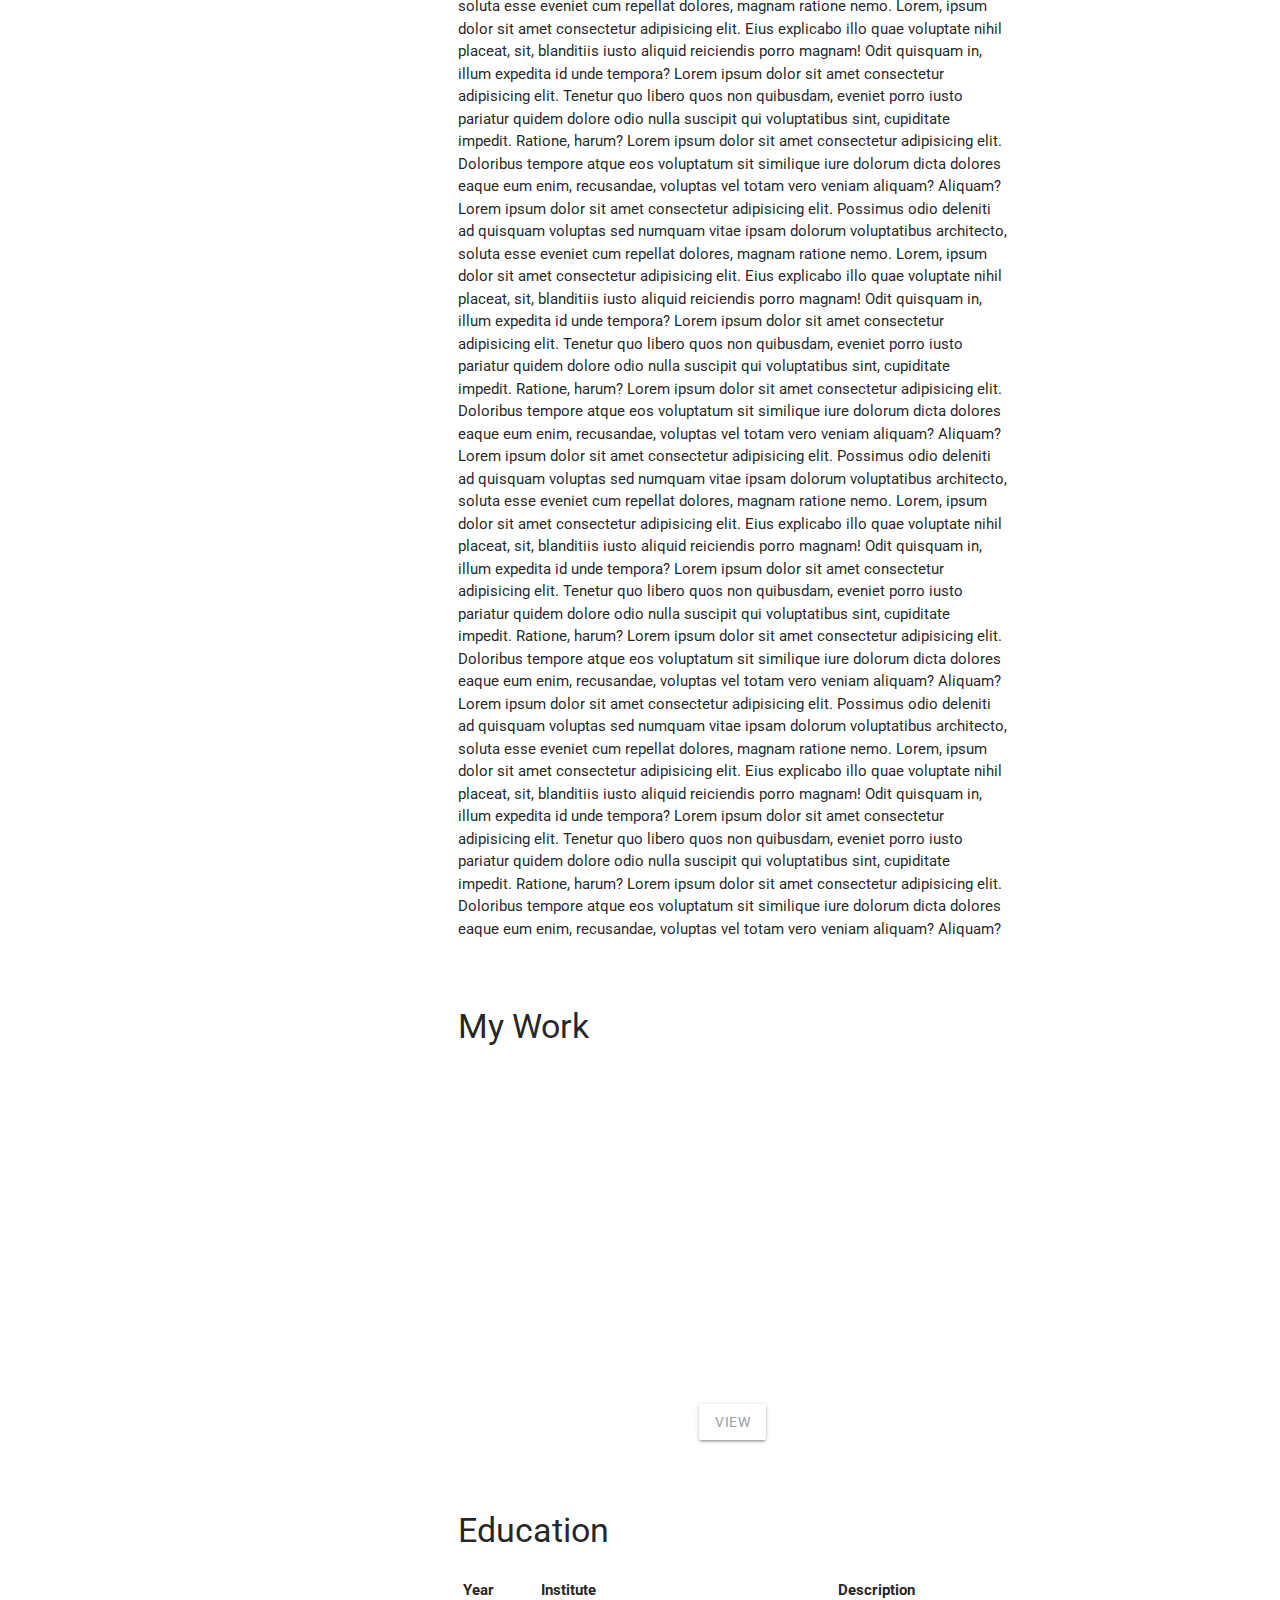
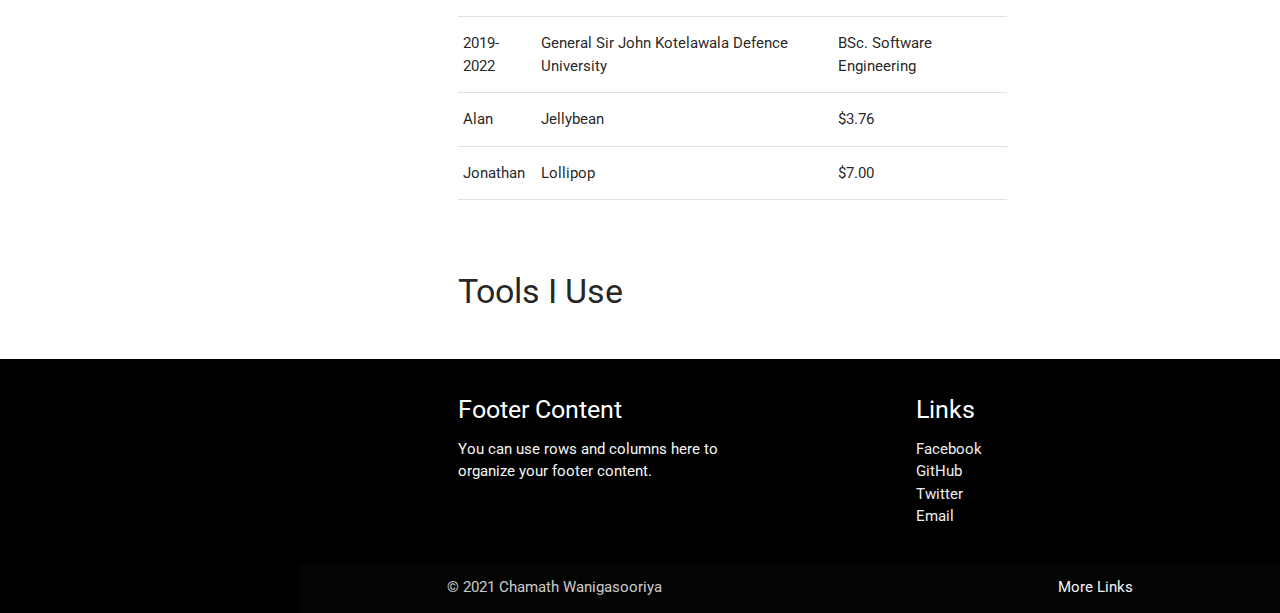
==== commit 51591bba: "Added Education" ====
--- a/public/index.html
+++ b/public/index.html
@@ -152,6 +152,7 @@
         <div class="container">
             <div class="row">
                 <div class="col s12 m9 l10">
+
 
                     <!-- <div class="center">
                     <div class="preloader-wrapper big active">
@@ -356,6 +357,12 @@
                             elit. Doloribus tempore atque eos voluptatum sit similique iure dolorum dicta dolores eaque
                             eum enim, recusandae, voluptas vel totam vero veniam aliquam? Aliquam?
                         </p>
+                        <p>
+                            <amp-ad width="100vw" height="320" type="adsense" data-ad-client="ca-pub-7050428031963826"
+                                data-ad-slot="3437407622" data-auto-format="rspv" data-full-width="">
+                                <div overflow=""></div>
+                            </amp-ad>
+                        </p>
 
                     </div>
 
@@ -432,11 +439,6 @@
                             <li><a href="#tools">Tools I Use</a></li>
                         </ul>
 
-
-                        <amp-ad width="100vw" height="320" type="adsense" data-ad-client="ca-pub-7050428031963826"
-                            data-ad-slot="3437407622" data-auto-format="rspv" data-full-width="">
-                            <div overflow=""></div>
-                        </amp-ad>
                     </div>
 
                 </div>
@@ -519,6 +521,7 @@
             $('.fixed-action-btn').floatingActionButton();
             $('.tap-target').tapTarget();
             $('.tap-target').tapTarget('open');
+            $('.parallax').parallax();
 
             $('.carousel.carousel-slider').carousel({
                 fullWidth: true,
--- a/public/style.css
+++ b/public/style.css
@@ -69,6 +69,7 @@
 
 #banner-btn {
   margin-right: 1em;
+  margin-bottom: 1em;
   border-radius: 15em !important;
 }
 
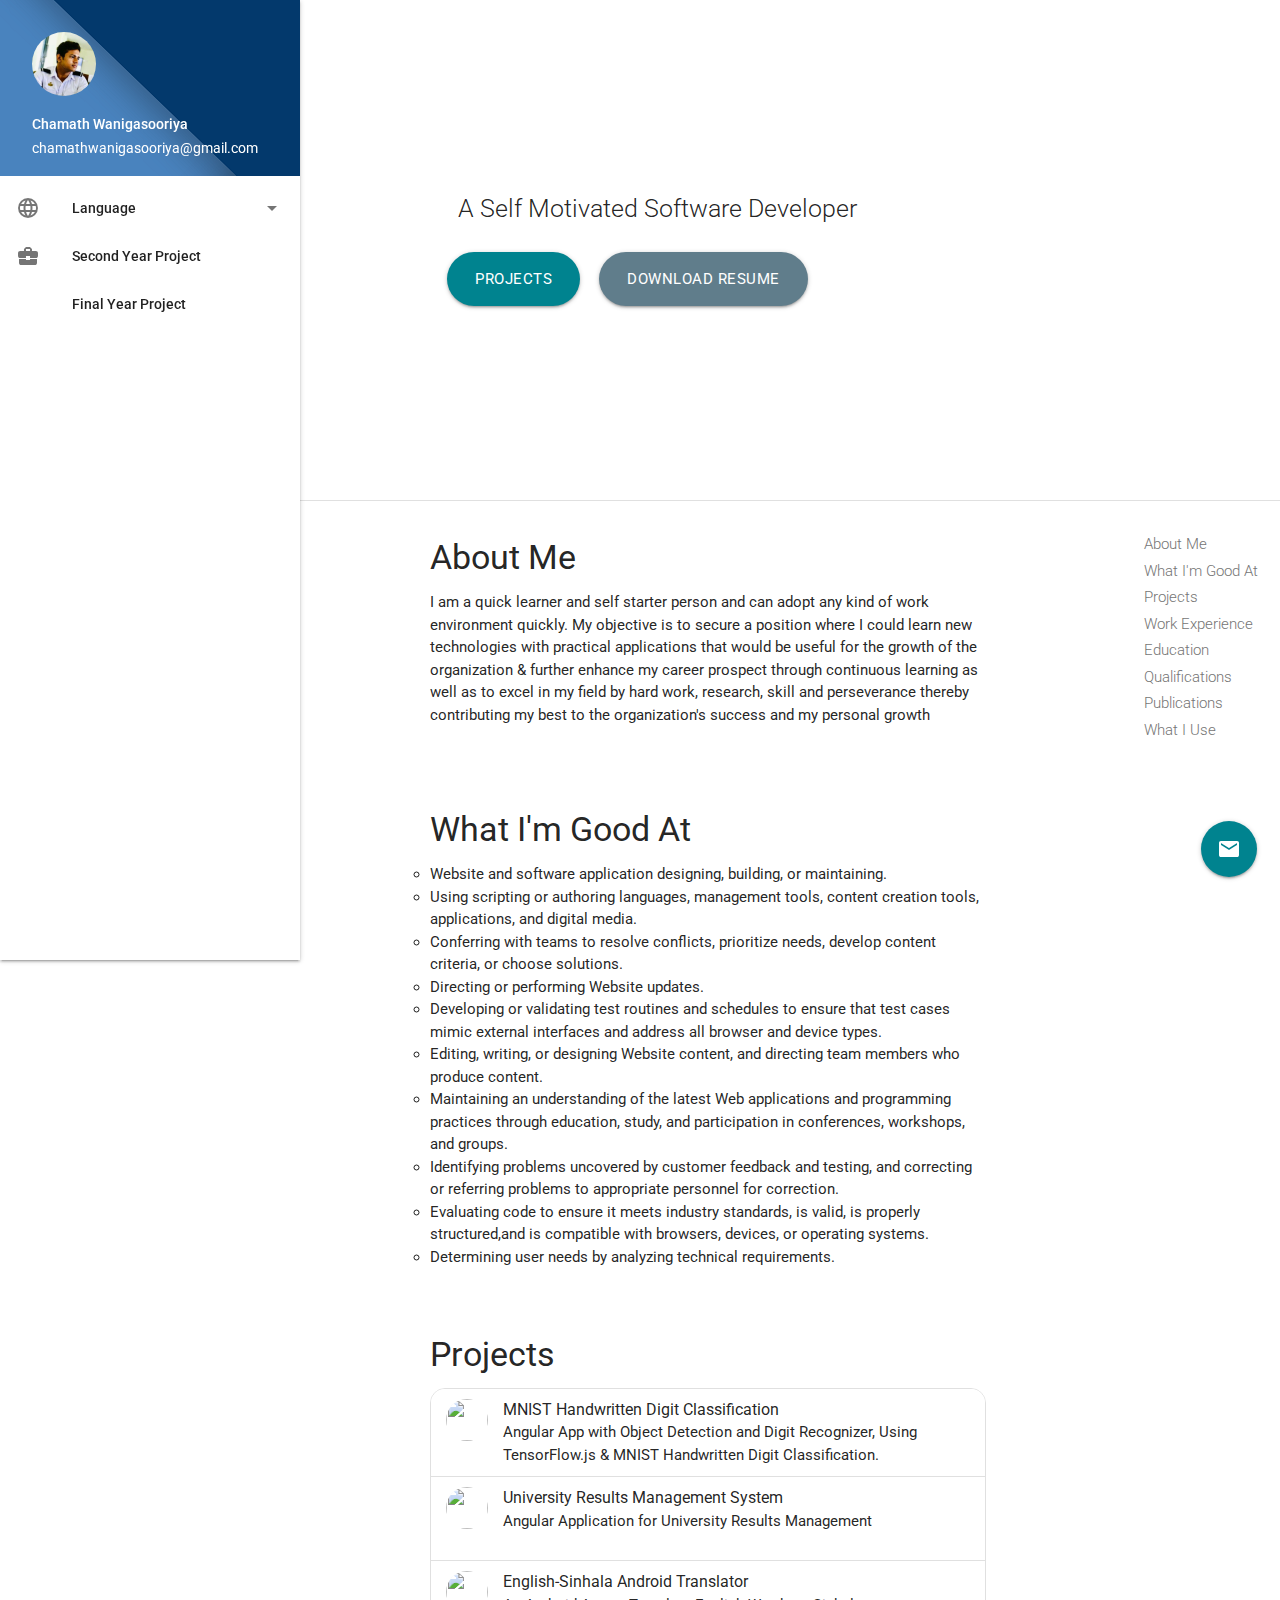
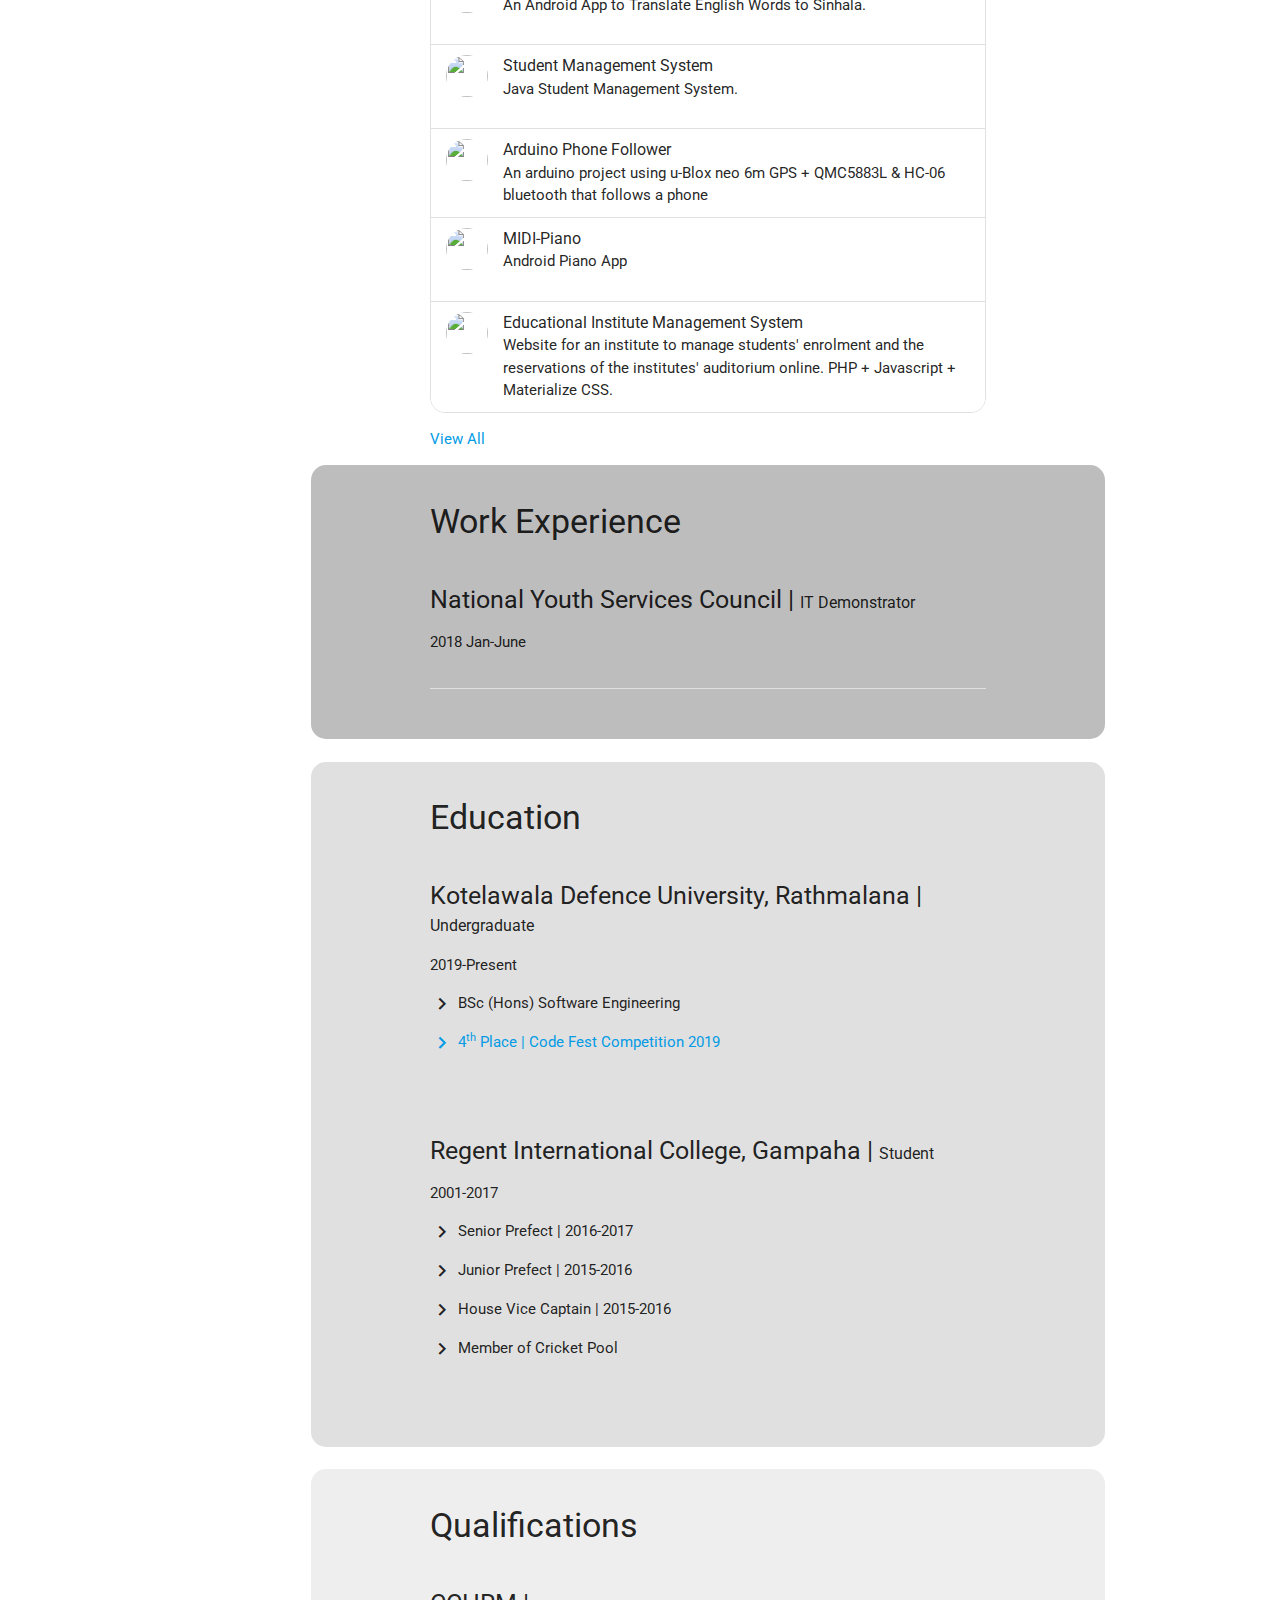
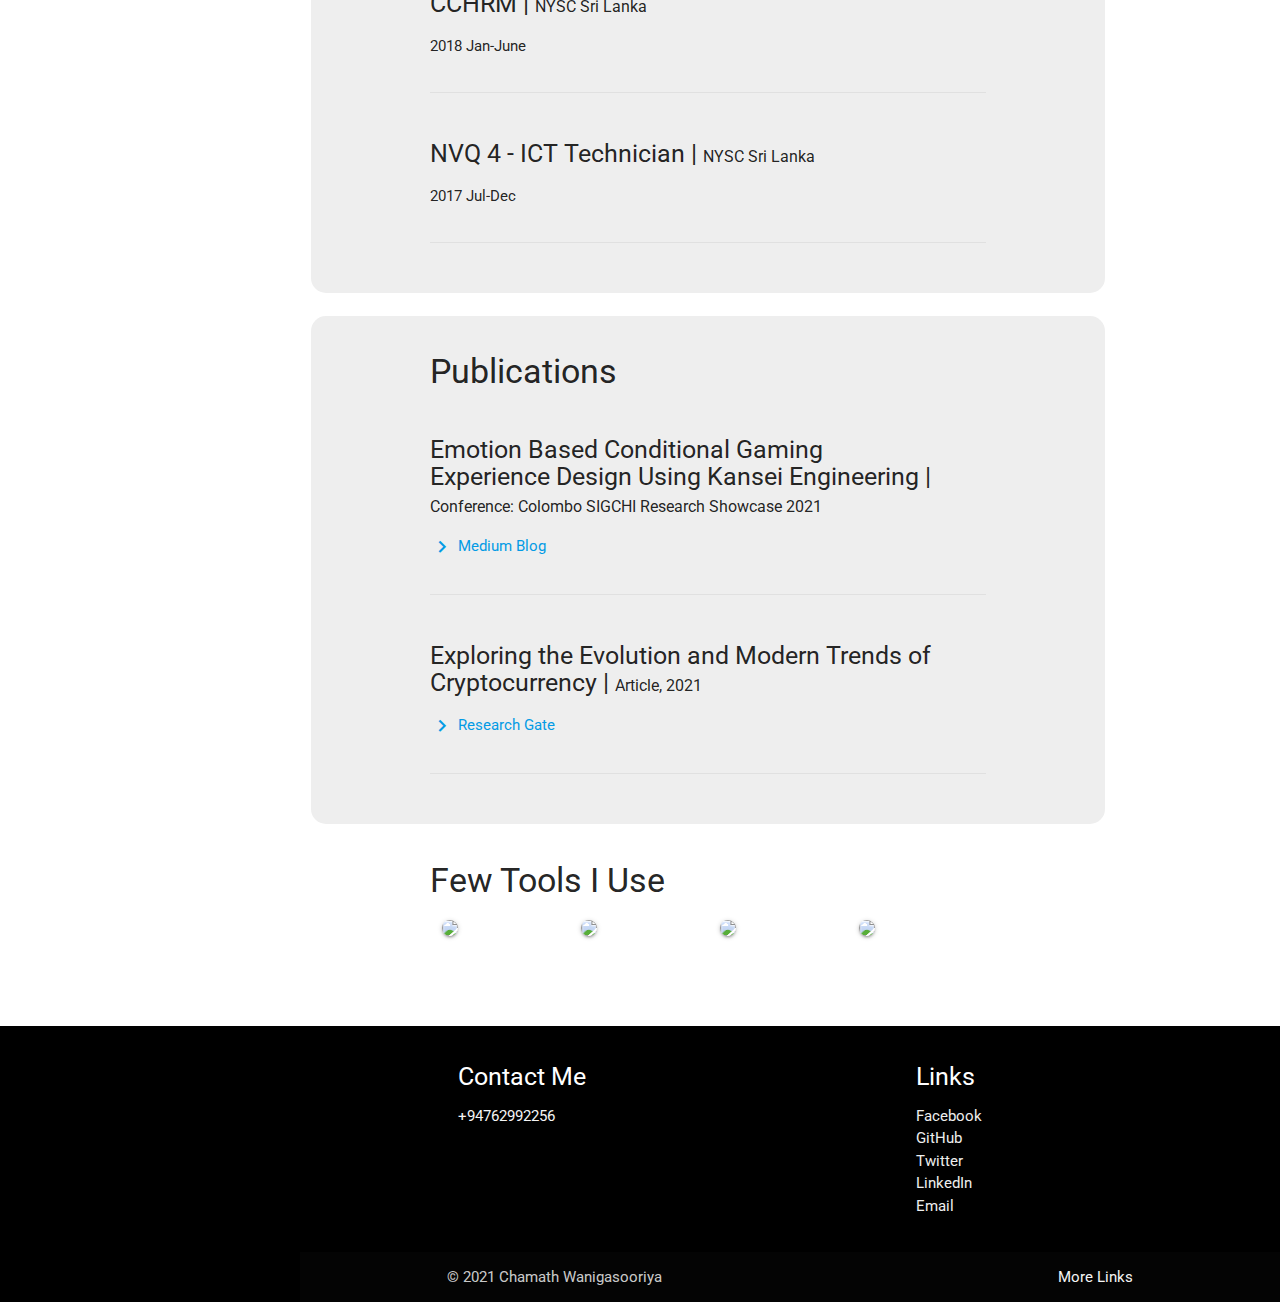
==== commit d608e20a: "Banner Changes" ====
--- a/public/index.html
+++ b/public/index.html
@@ -1,5 +1,5 @@
 <!DOCTYPE html>
-<html ⚡>
+<html>
 
 <head>
     <meta charset="utf-8">
@@ -9,96 +9,16 @@
     <meta name="author" content="Chamath Wanigasooriya">
     <meta name="viewport" content="width=device-width,minimum-scale=1,initial-scale=1" />
     <title>Chamath Wanigasooriya</title>
-    <link rel="icon" href="assets/avatar.jpg" type="image/x-icon">
+    <link rel="icon" href="assets/avatar-rounded.png" type="image/x-icon">
     <link rel="canonical" href="./index.html">
     <link rel="preconnect" href="https://fonts.gstatic.com">
     <link href="https://fonts.googleapis.com/css2?family=Roboto:wght@300&display=swap" rel="stylesheet">
-    <link href="./style.css" rel="stylesheet">
     <link href="https://cdnjs.cloudflare.com/ajax/libs/materialize/1.0.0/css/materialize.min.css" rel="stylesheet">
     <link href="https://fonts.googleapis.com/css2?family=Material+Icons" rel="stylesheet">
-
-    <style amp-boilerplate>
-        body {
-            -webkit-animation: -amp-start 8s steps(1, end) 0s 1 normal both;
-            -moz-animation: -amp-start 8s steps(1, end) 0s 1 normal both;
-            -ms-animation: -amp-start 8s steps(1, end) 0s 1 normal both;
-            animation: -amp-start 8s steps(1, end) 0s 1 normal both
-        }
-
-        @-webkit-keyframes -amp-start {
-            from {
-                visibility: hidden
-            }
-
-            to {
-                visibility: visible
-            }
-        }
-
-        @-moz-keyframes -amp-start {
-            from {
-                visibility: hidden
-            }
-
-            to {
-                visibility: visible
-            }
-        }
-
-        @-ms-keyframes -amp-start {
-            from {
-                visibility: hidden
-            }
-
-            to {
-                visibility: visible
-            }
-        }
-
-        @-o-keyframes -amp-start {
-            from {
-                visibility: hidden
-            }
-
-            to {
-                visibility: visible
-            }
-        }
-
-        @keyframes -amp-start {
-            from {
-                visibility: hidden
-            }
-
-            to {
-                visibility: visible
-            }
-        }
-    </style>
-
-    <noscript>
-        <style amp-boilerplate>
-            body {
-                -webkit-animation: none;
-                -moz-animation: none;
-                -ms-animation: none;
-                animation: none
-            }
-        </style>
-    </noscript>
-
-    <script async src="https://cdn.ampproject.org/v0.js"></script>
-    <script async custom-element="amp-ad" src="https://cdn.ampproject.org/v0/amp-ad-0.1.js"></script>
-    <script data-ad-client="ca-pub-7050428031963826" async
-        src="https://pagead2.googlesyndication.com/pagead/js/adsbygoogle.js"></script>
+    <link href="./style.css" rel="stylesheet">
 </head>
 
 <body>
-
-    <amp-auto-ads type="adsense" data-ad-client="ca-pub-7050428031963826">
-    </amp-auto-ads>
-
-
     <header>
         <div class="navbar-fixed">
             <nav class="transparent z-depth-0">
@@ -125,106 +45,54 @@
                         <i class="material-icons right" style="margin-right:0;">arrow_drop_down</i></a>
                     <div class="collapsible-body">
                         <ul>
-                            <li><a class="waves-effect waves-blue">English</a></li>
-                            <li><a class="waves-effect waves-blue">العربية</a></li>
-                            <li><a class="waves-effect waves-blue">中文</a></li>
-                            <li><a class="waves-effect waves-blue">Čeština</a></li>
-                            <li><a class="waves-effect waves-blue">Nederlands</a></li>
-                            <li><a class="waves-effect waves-blue">Français</a></li>
-                            <li><a class="waves-effect waves-blue">Deutsch</a></li>
-                            <li><a class="waves-effect waves-blue">한국어</a></li>
-                            <li><a class="waves-effect waves-blue">Português</a></li>
-                            <li><a class="waves-effect waves-blue">Русский</a></li>
-                            <li><a class="waves-effect waves-blue">Español</a></li>
-                            <li><a class="waves-effect waves-blue">Svenska</a></li>
-                            <li><a class="waves-effect waves-blue">ภาษาไทย</a></li>
-                            <li><a class="waves-effect waves-blue">Türkçe</a></li>
+                            <li><a class="waves-effect">English</a></li>
+                            <li><a class="waves-effect">සිංහල</a></li>
                             <li>
                                 <div class="divider"></div>
                             </li>
                         </ul>
                     </div>
                 </li>
+                <li>
+                    <a class="collapsible-header waves-effect waves-blue"><i
+                            class="material-icons">business_center</i>Second Year Project</a>
+                </li>
+                <li>
+                    <a class="collapsible-header waves-effect waves-blue"><i class="material-icons">apartment</i>Final
+                        Year Project</a>
+                </li>
             </ul>
         </ul>
     </header>
-    <main>
-        <div class="container">
-            <div class="row">
-                <div class="col s12 m9 l10">
-
-
-                    <!-- <div class="center">
-                    <div class="preloader-wrapper big active">
-                        <div class="spinner-layer spinner-blue">
-                            <div class="circle-clipper left">
-                                <div class="circle"></div>
-                            </div>
-                            <div class="gap-patch">
-                                <div class="circle"></div>
-                            </div>
-                            <div class="circle-clipper right">
-                                <div class="circle"></div>
-                            </div>
-                        </div>
-
-                        <div class="spinner-layer spinner-red">
-                            <div class="circle-clipper left">
-                                <div class="circle"></div>
-                            </div>
-                            <div class="gap-patch">
-                                <div class="circle"></div>
-                            </div>
-                            <div class="circle-clipper right">
-                                <div class="circle"></div>
-                            </div>
-                        </div>
-
-                        <div class="spinner-layer spinner-yellow">
-                            <div class="circle-clipper left">
-                                <div class="circle"></div>
-                            </div>
-                            <div class="gap-patch">
-                                <div class="circle"></div>
-                            </div>
-                            <div class="circle-clipper right">
-                                <div class="circle"></div>
-                            </div>
-                        </div>
-
-                        <div class="spinner-layer spinner-green">
-                            <div class="circle-clipper left">
-                                <div class="circle"></div>
-                            </div>
-                            <div class="gap-patch">
-                                <div class="circle"></div>
-                            </div>
-                            <div class="circle-clipper right">
-                                <div class="circle"></div>
-                            </div>
-                        </div>
-                    </div>
-                </div> -->
-
-
-
-                    <div class="section" id="index-banner">
-                        <h1 class="header black-text">Hello, I'm Chamath Wanigasooriya.</h1>
-                        <div class="row ">
-                            <h5 class="header col s12 light">A Self Motivated Software Developer
-                            </h5>
-                        </div>
-                        <div class="row">
-                            <a id="banner-btn" class="btn-large waves-effect waves-light orange"
-                                href="#work">Projects</a>
-                            <a id="banner-btn" class="btn-large waves-effect waves-light blue-grey">Download
-                                Resume</a>
-                        </div>
-                    </div>
-
-
-
-                    <div id="introduction" class="section scrollspy">
+    <main id="content">
+        <div class="parallax-container valign-wrapper">
+            <div class="container">
+                <div class="section" id="index-banner">
+                    <h1 class="main-header cyan-text text-darken-4"></h1>
+                    <div class="row ">
+                        <h5 class="header col s12 light">A Self Motivated Software Developer
+                        </h5>
+                    </div>
+                    <div class="row">
+                        <a id="banner-btn" class="btn-large waves-effect waves-light cyan darken-3"
+                            href="#projects">Projects</a>
+                        <a id="banner-btn" class="btn-large waves-effect waves-light blue-grey" onclick="printContent('content')">Download
+                            Resume</a>
+                    </div>
+                    <br>
+                </div>
+            </div>
+
+            <div class="parallax">
+                <img src="./assets/banner.png" class="responsive-img hide-on-med-and-down">
+            </div>
+
+        </div>
+        <div class="divider"></div>
+        <div class="row">
+            <div class="col s12 m9 l10">
+                <div id="introduction" class="section scrollspy">
+                    <div class="container">
                         <h4>About Me</h4>
 
                         <p>I am a quick learner and self starter person and can adopt any kind of work environment
@@ -233,242 +101,355 @@
                             enhance my career prospect through continuous learning as well as to excel in my field by
                             hard work, research, skill and perseverance thereby contributing my best to the
                             organization's success and my personal growth</p>
-
-                        <!-- <div class="row">
-                            <div class="col s12 m4">
-                                <div class="icon-block">
-                                    <h2 class="center light-blue-text"><i class="material-icons">flash_on</i></h2>
-                                    <h5 class="center">Speeds up development</h5>
-
-                                    <p class="light">We did most of the heavy lifting for you to provide a default
-                                        stylings that incorporate our custom components. Additionally, we refined
-                                        animations and transitions to provide a smoother experience for developers.</p>
+                    </div>
+                </div>
+            </div>
+
+            <div class="col hide-on-small-only m3 l2">
+                <div class="toc-wrapper pushpin-toc pin-top">
+                    <!-- <div class="toc-wrapper"> -->
+                    <ul class="section table-of-contents">
+                        <li><a href="#introduction">About Me</a></li>
+                        <li><a href="#confident">What I'm Good At</a></li>
+                        <li><a href="#projects">Projects</a></li>
+                        <li><a href="#work">Work Experience</a></li>
+                        <li><a href="#education">Education</a></li>
+                        <li><a href="#qualifications">Qualifications</a></li>
+                        <li><a href="#publications">Publications</a></li>
+                        <li><a href="#tools">What I Use</a></li>
+                    </ul>
+                </div>
+            </div>
+            <div class="row">
+                <div class="col s12 m9 l10">
+                    <div id="confident" class="section scrollspy">
+                        <div class="container">
+                            <h4>What I'm Good At</h4>
+
+                            <ul class="confident">
+                                <li>Website and software application designing, building, or maintaining. </li>
+                                <li>Using scripting or authoring languages, management tools, content creation tools,
+                                    applications, and digital media. </li>
+                                <li>Conferring with teams to resolve conflicts, prioritize needs, develop content
+                                    criteria,
+                                    or choose solutions. </li>
+                                <li>Directing or performing Website updates. </li>
+                                <li>Developing or validating test routines and schedules to ensure that test cases mimic
+                                    external interfaces and address all browser and device types. </li>
+                                <li>Editing, writing, or designing Website content, and directing team members who
+                                    produce
+                                    content. </li>
+                                <li>Maintaining an understanding of the latest Web applications and programming
+                                    practices
+                                    through education, study, and participation in conferences, workshops, and groups.
+                                </li>
+                                <li>Identifying problems uncovered by customer feedback and testing, and correcting or
+                                    referring
+                                    problems to appropriate personnel for correction. </li>
+                                <li>Evaluating code to ensure it meets industry standards, is valid, is properly
+                                    structured,and is compatible with browsers, devices, or operating systems. </li>
+                                <li> Determining user needs by analyzing technical requirements. </li>
+                            </ul>
+                        </div>
+
+
+                    </div>
+
+                    <div id="projects" class="section scrollspy">
+                        <div class="container">
+
+                            <h4>Projects</h4>
+                            <ul class="collection rounded-item">
+                                <li class="collection-item avatar">
+                                    <img src="https://upload.wikimedia.org/wikipedia/commons/thumb/2/2d/Tensorflow_logo.svg/112px-Tensorflow_logo.svg.png"
+                                        class="circle">
+                                    <span class="title">MNIST Handwritten Digit Classification</span>
+                                    <p>Angular App with Object Detection and Digit Recognizer, Using TensorFlow.js &
+                                        MNIST
+                                        Handwritten Digit Classification.</p>
+                                </li>
+                                <li class="collection-item avatar">
+                                    <img src="https://icons-for-free.com/iconfiles/png/512/school+24px-131987943387948929.png"
+                                        class="circle">
+                                    <span class="title">University Results Management System</span>
+                                    <p>Angular Application for University Results Management</p>
+                                </li>
+                                <li class="collection-item avatar">
+                                    <img src="https://icon-library.com/images/google-translate-icon/google-translate-icon-28.jpg"
+                                        class="circle">
+                                    <span class="title">English-Sinhala Android Translator</span>
+                                    <p>An Android App to Translate English Words to Sinhala.</p>
+                                </li>
+                                <li class="collection-item avatar">
+                                    <img src="https://logodix.com/logo/2013274.png" class="circle">
+                                    <span class="title">Student Management System</span>
+                                    <p>Java Student Management System.</p>
+                                </li>
+                                <li class="collection-item avatar">
+                                    <img src="https://lh3.googleusercontent.com/DAeLGsE71e2dNbcIr51s4ZGr-Z_CnrhW-wa50u8H2vO_jJ6zYovMU-RIR7bgKYz4Q3ru_L5qmp6rHfThDj9mktyZvGwTM6i3LA5dAg=w760-h360"
+                                        class="circle">
+                                    <span class="title">Arduino Phone Follower</span>
+                                    <p>An arduino project using u-Blox neo 6m GPS + QMC5883L & HC-06 bluetooth that
+                                        follows
+                                        a phone</p>
+                                </li>
+                                <li class="collection-item avatar">
+                                    <img src="https://www.nicepng.com/png/full/256-2564814_piano-logo-may-19-piano-teaching-logo.png"
+                                        class="circle">
+                                    <span class="title">MIDI-Piano</span>
+                                    <p>Android Piano App</p>
+                                </li>
+                                <li class="collection-item avatar">
+                                    <img src="https://www.edmission.in/images/study-material/study-material.png"
+                                        class="circle">
+                                    <span class="title">Educational Institute Management System</span>
+                                    <p>Website for an institute to manage students' enrolment and the reservations of
+                                        the
+                                        institutes' auditorium online. PHP + Javascript + Materialize CSS.</p>
+                                </li>
+                            </ul>
+                            <a href="https://github.com/CSWanigasooriya">View All</a>
+                        </div>
+                    </div>
+
+
+                    <div id="work" class="section scrollspy grey lighten-1 rounded-item hoverable">
+                        <div class="container">
+                            <h4>Work Experience</h4>
+                            <div class="row">
+                                <div class="col s12">
+                                    <div class="section">
+                                        <div class="row valign-wrapper">
+                                            <div class="col m11 s10">
+                                                <h5>National Youth Services Council | <span>IT Demonstrator</span></h5>
+                                                <p>2018 Jan-June</p>
+                                            </div>
+                                            <div class="col m1 s2"></div>
+
+                                        </div>
+                                        <div class="divider"></div>
+                                    </div>
                                 </div>
                             </div>
-
-                            <div class="col s12 m4">
-                                <div class="icon-block">
-                                    <h2 class="center light-blue-text"><i class="material-icons">group</i></h2>
-                                    <h5 class="center">User Experience Focused</h5>
-
-                                    <p class="light">By utilizing elements and principles of Material Design, we were
-                                        able to create a framework that incorporates components and animations that
-                                        provide more feedback to users. Additionally, a single underlying responsive
-                                        system across all platforms allow for a more unified user experience.</p>
+                        </div>
+                    </div>
+                    <br>
+                    <div id="education" class="section scrollspy grey lighten-2 rounded-item hoverable">
+                        <div class="container">
+                            <h4>Education</h4>
+                            <div class="row">
+                                <div class="col s12">
+                                    <div class="section">
+                                        <div class="row valign-wrapper">
+                                            <div class="col m11 s10">
+                                                <h5>Kotelawala Defence University, Rathmalana |
+                                                    <span>Undergraduate</span></h5>
+                                                <p>2019-Present</p>
+                                                <p>
+                                                    <i class="material-icons" style="display: inline-flex;
+                                                    vertical-align: top;">keyboard_arrow_right</i>
+                                                    BSc (Hons) Software Engineering
+                                                </p>
+                                                <p>
+                                                    <a
+                                                        href="https://www.kdu.ac.lk/Faculty-of-Computing/2019/08/05/codefest2019/">
+                                                        <i class="material-icons" style="display: inline-flex;
+                                                        vertical-align: top;">keyboard_arrow_right</i>
+                                                        4<sup>th</sup> Place | Code Fest Competition 2019</a>
+                                                </p>
+                                            </div>
+                                            <div class="col m1 s2"></div>
+                                        </div>
+                                        <div class="divider"></div>
+
+                                    </div>
+                                    <div class="section">
+                                        <div class="row valign-wrapper">
+                                            <div class="col m11 s10">
+                                                <h5>Regent International College, Gampaha | <span>Student</span> </h5>
+                                                <p>2001-2017</p>
+                                                <p>
+                                                    <i class="material-icons" style="display: inline-flex;
+                                                    vertical-align: top;">keyboard_arrow_right</i>
+                                                    Senior Prefect | 2016-2017
+                                                </p>
+                                                <p>
+                                                    <i class="material-icons" style="display: inline-flex;
+                                                    vertical-align: top;">keyboard_arrow_right</i>
+                                                    Junior Prefect | 2015-2016
+                                                </p>
+                                                <p>
+                                                    <i class="material-icons" style="display: inline-flex;
+                                                    vertical-align: top;">keyboard_arrow_right</i>
+                                                    House Vice Captain | 2015-2016
+                                                </p>
+                                                <p>
+                                                    <i class="material-icons" style="display: inline-flex;
+                                                    vertical-align: top;">keyboard_arrow_right</i>
+                                                    Member of Cricket Pool
+                                                </p>
+                                            </div>
+                                            <div class="col m1 s2"></div>
+                                        </div>
+                                        <div class="divider"></div>
+
+                                    </div>
                                 </div>
                             </div>
-
-                            <div class="col s12 m4">
-                                <div class="icon-block">
-                                    <h2 class="center light-blue-text"><i class="material-icons">settings</i></h2>
-                                    <h5 class="center">Easy to work with</h5>
-
-                                    <p class="light">We have provided detailed documentation as well as specific code
-                                        examples to help new users get started. We are also always open to feedback and
-                                        can answer any questions a user may have about Materialize.</p>
+                        </div>
+                    </div>
+                    <br>
+                    <div id="qualifications" class="section scrollspy grey lighten-3 rounded-item hoverable">
+                        <div class="container">
+                            <h4>Qualifications</h4>
+                            <div class="row">
+                                <div class="col s12">
+                                    <div class="section">
+                                        <div class="row valign-wrapper">
+                                            <div class="col m11 s10">
+                                                <h5>CCHRM | <span>NYSC Sri Lanka</span></h5>
+                                                <p>2018 Jan-June</p>
+                                            </div>
+                                            <div class="col m1 s2"></div>
+                                        </div>
+                                        <div class="divider"></div>
+
+                                    </div>
+                                    <div class="section">
+                                        <div class="row valign-wrapper">
+                                            <div class="col m11 s10">
+                                                <h5>NVQ 4 - ICT Technician | <span>NYSC Sri Lanka</span> </h5>
+                                                <p>2017 Jul-Dec</p>
+                                            </div>
+                                            <div class="col m1 s2"></div>
+                                        </div>
+                                        <div class="divider"></div>
+
+                                    </div>
                                 </div>
                             </div>
-                        </div> -->
-
-                    </div>
-
-                    <div id="confident" class="section scrollspy">
-                        <h4>What I'm Good At</h4>
-
-                        <p>
-                            Lorem ipsum dolor sit amet consectetur adipisicing elit. Possimus odio deleniti ad quisquam
-                            voluptas sed numquam vitae ipsam dolorum voluptatibus architecto, soluta esse eveniet cum
-                            repellat dolores, magnam ratione nemo. Lorem, ipsum dolor sit amet consectetur
-                            adipisicing elit. Eius explicabo illo quae voluptate nihil placeat, sit, blanditiis iusto
-                            aliquid reiciendis porro magnam! Odit quisquam in, illum expedita id unde tempora? Lorem
-                            ipsum dolor sit amet consectetur adipisicing
-                            elit. Tenetur quo libero quos non quibusdam, eveniet porro iusto pariatur quidem dolore odio
-                            nulla suscipit qui voluptatibus sint, cupiditate impedit. Ratione, harum? Lorem ipsum dolor
-                            sit amet consectetur adipisicing elit.
-                            Doloribus tempore atque eos voluptatum sit similique iure dolorum dicta dolores eaque eum
-                            enim, recusandae, voluptas vel totam vero veniam aliquam? Aliquam? Lorem ipsum dolor sit
-                            amet consectetur adipisicing elit. Possimus
-                            odio deleniti ad quisquam voluptas sed numquam vitae ipsam dolorum voluptatibus architecto,
-                            soluta esse eveniet cum repellat dolores, magnam ratione nemo. Lorem, ipsum dolor sit amet
-                            consectetur adipisicing elit. Eius explicabo
-                            illo quae voluptate nihil placeat, sit, blanditiis iusto aliquid reiciendis porro magnam!
-                            Odit quisquam in, illum expedita id unde tempora? Lorem ipsum dolor sit amet consectetur
-                            adipisicing elit. Tenetur quo libero quos non
-                            quibusdam, eveniet porro iusto pariatur quidem dolore odio nulla suscipit qui voluptatibus
-                            sint, cupiditate impedit. Ratione, harum? Lorem ipsum dolor sit amet consectetur adipisicing
-                            elit. Doloribus tempore atque eos voluptatum
-                            sit similique iure dolorum dicta dolores eaque eum enim, recusandae, voluptas vel totam vero
-                            veniam aliquam? Aliquam? Lorem ipsum dolor sit amet consectetur adipisicing elit. Possimus
-                            odio deleniti ad quisquam voluptas sed
-                            numquam vitae ipsam dolorum voluptatibus architecto, soluta esse eveniet cum repellat
-                            dolores, magnam ratione nemo. Lorem, ipsum dolor sit amet consectetur adipisicing elit. Eius
-                            explicabo illo quae voluptate nihil placeat,
-                            sit, blanditiis iusto aliquid reiciendis porro magnam! Odit quisquam in, illum expedita id
-                            unde tempora? Lorem ipsum dolor sit amet consectetur adipisicing elit. Tenetur quo libero
-                            quos non quibusdam, eveniet porro iusto pariatur
-                            quidem dolore odio nulla suscipit qui voluptatibus sint, cupiditate impedit. Ratione, harum?
-                            Lorem ipsum dolor sit amet consectetur adipisicing elit. Doloribus tempore atque eos
-                            voluptatum sit similique iure dolorum dicta dolores
-                            eaque eum enim, recusandae, voluptas vel totam vero veniam aliquam? Aliquam? Lorem ipsum
-                            dolor sit amet consectetur adipisicing elit. Possimus odio deleniti ad quisquam voluptas sed
-                            numquam vitae ipsam dolorum voluptatibus
-                            architecto, soluta esse eveniet cum repellat dolores, magnam ratione nemo. Lorem, ipsum
-                            dolor sit amet consectetur adipisicing elit. Eius explicabo illo quae voluptate nihil
-                            placeat, sit, blanditiis iusto aliquid reiciendis
-                            porro magnam! Odit quisquam in, illum expedita id unde tempora? Lorem ipsum dolor sit amet
-                            consectetur adipisicing elit. Tenetur quo libero quos non quibusdam, eveniet porro iusto
-                            pariatur quidem dolore odio nulla suscipit
-                            qui voluptatibus sint, cupiditate impedit. Ratione, harum? Lorem ipsum dolor sit amet
-                            consectetur adipisicing elit. Doloribus tempore atque eos voluptatum sit similique iure
-                            dolorum dicta dolores eaque eum enim, recusandae,
-                            voluptas vel totam vero veniam aliquam? Aliquam? Lorem ipsum dolor sit amet consectetur
-                            adipisicing elit. Possimus odio deleniti ad quisquam voluptas sed numquam vitae ipsam
-                            dolorum voluptatibus architecto, soluta esse eveniet
-                            cum repellat dolores, magnam ratione nemo. Lorem, ipsum dolor sit amet consectetur
-                            adipisicing elit. Eius explicabo illo quae voluptate nihil placeat, sit, blanditiis iusto
-                            aliquid reiciendis porro magnam! Odit quisquam in,
-                            illum expedita id unde tempora? Lorem ipsum dolor sit amet consectetur adipisicing elit.
-                            Tenetur quo libero quos non quibusdam, eveniet porro iusto pariatur quidem dolore odio nulla
-                            suscipit qui voluptatibus sint, cupiditate
-                            impedit. Ratione, harum? Lorem ipsum dolor sit amet consectetur adipisicing elit. Doloribus
-                            tempore atque eos voluptatum sit similique iure dolorum dicta dolores eaque eum enim,
-                            recusandae, voluptas vel totam vero veniam aliquam?
-                            Aliquam? Lorem ipsum dolor sit amet consectetur adipisicing elit. Possimus odio deleniti ad
-                            quisquam voluptas sed numquam vitae ipsam dolorum voluptatibus architecto, soluta esse
-                            eveniet cum repellat dolores, magnam ratione
-                            nemo. Lorem, ipsum dolor sit amet consectetur adipisicing elit. Eius explicabo illo quae
-                            voluptate nihil placeat, sit, blanditiis iusto aliquid reiciendis porro magnam! Odit
-                            quisquam in, illum expedita id unde tempora? Lorem
-                            ipsum dolor sit amet consectetur adipisicing elit. Tenetur quo libero quos non quibusdam,
-                            eveniet porro iusto pariatur quidem dolore odio nulla suscipit qui voluptatibus sint,
-                            cupiditate impedit. Ratione, harum? Lorem ipsum
-                            dolor sit amet consectetur adipisicing elit. Doloribus tempore atque eos voluptatum sit
-                            similique iure dolorum dicta dolores eaque eum enim, recusandae, voluptas vel totam vero
-                            veniam aliquam? Aliquam? Lorem ipsum dolor sit
-                            amet consectetur adipisicing elit. Possimus odio deleniti ad quisquam voluptas sed numquam
-                            vitae ipsam dolorum voluptatibus architecto, soluta esse eveniet cum repellat dolores,
-                            magnam ratione nemo. Lorem, ipsum dolor sit amet
-                            consectetur adipisicing elit. Eius explicabo illo quae voluptate nihil placeat, sit,
-                            blanditiis iusto aliquid reiciendis porro magnam! Odit quisquam in, illum expedita id unde
-                            tempora? Lorem ipsum dolor sit amet consectetur
-                            adipisicing elit. Tenetur quo libero quos non quibusdam, eveniet porro iusto pariatur quidem
-                            dolore odio nulla suscipit qui voluptatibus sint, cupiditate impedit. Ratione, harum? Lorem
-                            ipsum dolor sit amet consectetur adipisicing
-                            elit. Doloribus tempore atque eos voluptatum sit similique iure dolorum dicta dolores eaque
-                            eum enim, recusandae, voluptas vel totam vero veniam aliquam? Aliquam?
-                        </p>
-                        <p>
-                            <amp-ad width="100vw" height="320" type="adsense" data-ad-client="ca-pub-7050428031963826"
-                                data-ad-slot="3437407622" data-auto-format="rspv" data-full-width="">
-                                <div overflow=""></div>
-                            </amp-ad>
-                        </p>
-
-                    </div>
-
-                    <div id="work" class="section scrollspy">
-                        <h4>My Work</h4>
-
-                        <div class="carousel carousel-slider center">
-                            <div class="carousel-fixed-item center">
-                                <a class="btn waves-effect white grey-text darken-text-2">View</a>
+                        </div>
+                    </div>
+                    <br>
+                    <div id="publications" class="section scrollspy grey lighten-3 rounded-item hoverable">
+                        <div class="container">
+                            <h4>Publications</h4>
+                            <div class="row">
+                                <div class="col s12">
+                                    <div class="section">
+                                        <div class="row valign-wrapper">
+                                            <div class="col m11 s10">
+                                                <h5>Emotion Based Conditional Gaming Experience Design Using Kansei
+                                                    Engineering | <span>Conference: Colombo SIGCHI Research Showcase
+                                                        2021
+                                                    </span></h5>
+                                                <p>
+                                                    <a href="https://colombosigchi.medium.com/?p=4b48aa65afab">
+                                                        <i class="material-icons" style="display: inline-flex;
+                                                        vertical-align: top;">keyboard_arrow_right</i>
+                                                        Medium Blog
+                                                    </a>
+                                                </p>
+                                            </div>
+                                            <div class="col m1 s2">
+                                            </div>
+                                        </div>
+                                        <div class="divider"></div>
+
+                                    </div>
+                                    <div class="section">
+                                        <div class="row valign-wrapper">
+                                            <div class="col m11 s10">
+                                                <h5>Exploring the Evolution and Modern Trends of Cryptocurrency |
+                                                    <span>Article, 2021</span>
+                                                </h5>
+                                                <p>
+                                                    <a
+                                                        href="https://www.researchgate.net/publication/353012734_Exploring_the_Evolution_and_Modern_Trends_of_Cryptocurrency_A_Review">
+                                                        <i class="material-icons" style="display: inline-flex;
+                                                        vertical-align: top;">keyboard_arrow_right</i>
+                                                        Research Gate
+                                                    </a>
+                                                </p>
+                                            </div>
+                                            <div class="col m1 s2"></div>
+                                        </div>
+                                        <div class="divider"></div>
+
+                                    </div>
+                                </div>
                             </div>
-                            <div class="carousel-item red white-text" href="#one!">
-                                <h5 class="center">Speeds up development</h5>
-                                <p class="light">Blah Blah..</p>
+                        </div>
+                    </div>
+
+                    <div id="tools" class="section scrollspy">
+                        <div class="container">
+                            <h4>Few Tools I Use</h4>
+                            <div class="row">
+                                <div class="col s12">
+                                    <div class="col s3">
+                                        <div class="card hoverable waves-effect">
+                                            <div class="card-image">
+                                                <img class="responsive-img"
+                                                    src="https://upload.wikimedia.org/wikipedia/commons/thumb/c/cf/Angular_full_color_logo.svg/375px-Angular_full_color_logo.svg.png">
+                                            </div>
+                                        </div>
+                                    </div>
+                                    <div class="col s3">
+                                        <div class="card hoverable waves-effect">
+                                            <div class="card-image">
+                                                <img class="responsive-img"
+                                                    src="https://img.icons8.com/color/480/000000/firebase.png">
+                                            </div>
+                                        </div>
+                                    </div>
+                                    <div class="col s3">
+                                        <div class="card hoverable waves-effect">
+                                            <div class="card-image">
+                                                <img class="responsive-img"
+                                                    src="https://ubuntuhandbook.org/wp-content/uploads/2017/05/vscode-icon245.png">
+                                            </div>
+                                        </div>
+                                    </div>
+                                    <div class="col s3">
+                                        <div class="card hoverable waves-effect">
+                                            <div class="card-image">
+                                                <img class="responsive-img"
+                                                    src="https://2.bp.blogspot.com/-tzm1twY_ENM/XlCRuI0ZkRI/AAAAAAAAOso/BmNOUANXWxwc5vwslNw3WpjrDlgs9PuwQCLcBGAsYHQ/s1600/pasted%2Bimage%2B0.png">
+                                            </div>
+                                        </div>
+                                    </div>
+                                </div>
+
                             </div>
-                            <div class="carousel-item amber white-text" href="#two!">
-                                <h5 class="center">Speeds up development</h5>
-                                <p class="light">By utilizing elements and principles of Material Design.</p>
-                            </div>
-                            <div class="carousel-item green white-text" href="#three!">
-                                <h5 class="center">Speeds up development</h5>
-                                <p class="light">We have provided detailed documentation as well as specific code.</p>
-                            </div>
-                        </div>
-                    </div>
-
-                    <div id="education" class="section scrollspy">
-                        <h4>Education</h4>
-                        <div class="row">
-                            <div class="col s12">
-                                <table class="highlight responsive-table">
-                                    <thead>
-                                        <tr>
-                                            <th>Year</th>
-                                            <th>Institute</th>
-                                            <th>Description</th>
-                                        </tr>
-                                    </thead>
-
-                                    <tbody>
-                                        <tr>
-                                            <td>2019-2022</td>
-                                            <td>General Sir John Kotelawala Defence University</td>
-                                            <td>BSc. Software Engineering</td>
-                                        </tr>
-                                        <tr>
-                                            <td>Alan</td>
-                                            <td>Jellybean</td>
-                                            <td>$3.76</td>
-                                        </tr>
-                                        <tr>
-                                            <td>Jonathan</td>
-                                            <td>Lollipop</td>
-                                            <td>$7.00</td>
-                                        </tr>
-                                    </tbody>
-                                </table>
-
-                            </div>
-                        </div>
-
-                    </div>
-
-                    <div id="tools" class="section scrollspy">
-                        <h4>Tools I Use</h4>
-                    </div>
-                </div>
-                <div class="col hide-on-small-only m3 l2">
-                    <div class="toc-wrapper">
-                        <ul class="section table-of-contents">
-                            <li><a href="#introduction">About Me</a></li>
-                            <li><a href="#confident">What I'm Good At</a></li>
-                            <li><a href="#work">My Work</a></li>
-                            <li><a href="#education">Education</a></li>
-                            <li><a href="#tools">Tools I Use</a></li>
-                        </ul>
-
-                    </div>
-
+                        </div>
+                    </div>
                 </div>
             </div>
 
         </div>
 
         <div class="fixed-action-btn">
-            <a class="btn-floating btn-large red" id="menu">
-                <i class="large material-icons">mode_edit</i>
+            <a class="btn-floating btn-large cyan darken-3" id="menu" href="mailto:chamathwanigasooriya@gmail.com">
+                <i class="large material-icons">mail</i>
             </a>
         </div>
     </main>
 
     <!-- Tap Target Structure -->
-    <div class="tap-target" data-target="menu">
+    <div class="tap-target teal" data-target="menu">
         <div class="tap-target-content">
             <h5>Hey There!</h5>
             <p>Click here to contact me.</p>
         </div>
     </div>
-
 
     <footer class="page-footer black">
         <div class="container">
             <div class="row">
                 <div class="col l6 s12">
-                    <h5 class="white-text">Footer Content</h5>
-                    <p class="grey-text text-lighten-4">You can use rows and columns here to organize your footer
-                        content.</p>
+                    <h5 class="white-text">Contact Me</h5>
+                    <p class="grey-text text-lighten-4">+94762992256</p>
                 </div>
                 <div class="col l4 offset-l2 s12">
                     <h5 class="white-text">Links</h5>
@@ -481,6 +462,10 @@
                         <li><a class="grey-text text-lighten-3" href="https://twitter.com/CSWanigasooriya">Twitter</a>
                         </li>
                         <li>
+                            <a class="grey-text text-lighten-3"
+                                href="https://linkedin.com/in/cswanigasooriya">LinkedIn</a>
+                        </li>
+                        <li>
                             <a class="grey-text text-lighten-3" href="mailto:chamathwanigasooriya@gmail.com">Email</a>
                         </li>
                     </ul>
@@ -490,11 +475,10 @@
         <div class="footer-copyright">
             <div class="container">
                 © 2021 Chamath Wanigasooriya
-                <a class="grey-text text-lighten-4 right" href="#!">More Links</a>
+                <a class="grey-text text-lighten-4 right" href="https://www.google.com/search?q=chamath+wanigasooriya&oq=chamath+wanigasooriya&aqs=chrome..69i57j0i333l4j69i61.6042j0j7&sourceid=chrome&ie=UTF-8">More Links</a>
             </div>
         </div>
     </footer>
-
 
     <script src="https://code.jquery.com/jquery-3.6.0.slim.min.js"
         integrity="sha256-u7e5khyithlIdTpu22PHhENmPcRdFiHRjhAuHcs05RI=" crossorigin="anonymous"></script>
@@ -503,30 +487,40 @@
 
     <script>
 
-        function printContent(id) {
-            var printContents = document.getElementById(id).innerHTML;
-            var originalContents = document.body.innerHTML;
-
-            document.body.innerHTML = printContents;
-
-            window.print();
-
-            document.body.innerHTML = originalContents;
-        }
-
-        $(document).ready(function () {
+        let greating = "Hello, I'm Chamath Wanigasooriya.";
+
+        $(function () {
+            typeName(greating, 0);
+            $('.pushpin').pushpin();
+            $('.carousel').carousel();
+            $('.carousel .carousel-slider').carousel({
+                fullWidth: true,
+                indicators: false
+            })
+            $('.tap-target').tapTarget();
             $('.collapsible').collapsible();
             $('.sidenav').sidenav();
             $('.scrollspy').scrollSpy();
             $('.fixed-action-btn').floatingActionButton();
-            $('.tap-target').tapTarget();
-            $('.tap-target').tapTarget('open');
             $('.parallax').parallax();
 
-            $('.carousel.carousel-slider').carousel({
-                fullWidth: true,
-                indicators: true
-            });
+            // $('.pushpin-toc').each(function () {
+            //     var $this = $(this);
+            //     var $target = $('#' + $(this).attr('data-target'));
+            //     $this.pushpin({
+            //         top: $target.offset().top,
+            //         bottom: $target.offset().top + $target.outerHeight() - $this.height()
+            //     });
+            // });
+
+            //  check if runOnce exists, if not run the block.
+            if (!localStorage.getItem('runOnce')) {
+                //  we set the runOnce, so this block doesn't run on the second time.
+                localStorage.setItem('runOnce', '1');
+                $('.tap-target').tapTarget('open');
+            } else {
+                $('.tap-target').tapTarget('close');
+            }
 
             if ($(window).width() < 992) {
                 // change functionality for smaller screens
@@ -537,6 +531,53 @@
             }
 
         });
+
+        $(window).scroll(function (e) {
+            var $el = $('.toc-wrapper');
+            var isPositionFixed = ($el.css('position') == 'fixed');
+            if ($(this).scrollTop() > 500 && !isPositionFixed) {
+                $el.css({ 'position': 'fixed', 'top': '0px' });
+            }
+            if ($(this).scrollTop() < 500 && isPositionFixed) {
+                $el.css({ 'position': 'static', 'top': '0px' });
+            }
+        });
+
+
+        $('#carousel-right').on('touchstart', function (e) {
+            e.preventDefault();
+            e.stopPropagation();
+            $('#carouselFirst').carousel('next');
+        });
+
+        function typeName(name, iteration) {
+            // Prevent our code executing if there are no letters left
+            if (iteration === greating.length)
+                return;
+
+            setTimeout(function () {
+                // Set the name to the current text + the next character
+                // whilst incrementing the iteration variable
+                $('.main-header').text($('.main-header').text() + greating[iteration++]);
+
+                // Re-trigger our function
+                typeName(greating, iteration);
+            }, 50);
+        }
+
+        function printContent(id) {
+            
+
+            let printContents = document.getElementById(id).innerHTML;
+            let originalContents = document.body.innerHTML;
+
+            document.body.innerHTML = printContents;
+
+            window.print();
+
+            document.body.innerHTML = originalContents;
+        }
+
     </script>
 </body>
 
--- a/public/style.css
+++ b/public/style.css
@@ -1,6 +1,6 @@
 html,
 body {
-  min-height: 100%;
+  min-width: 100%;
 }
 
 body {
@@ -26,6 +26,7 @@
 
 main {
   flex: 1 0 auto;
+  margin-top: -64px;
 }
 
 header,
@@ -39,6 +40,10 @@
   main,
   footer {
     padding-left: 0;
+  }
+
+  main {
+    margin-top: 10px !important;
   }
 }
 
@@ -63,10 +68,6 @@
   border-bottom-right-radius: 2em !important;
 }
 
-.toc-wrapper {
-  position: fixed;
-}
-
 #banner-btn {
   margin-right: 1em;
   margin-bottom: 1em;
@@ -76,3 +77,43 @@
 div {
   word-wrap: break-word;
 }
+
+.card {
+  border-radius: 1em;
+}
+
+.rounded-btn {
+  border-radius: 2em !important;
+}
+
+.rounded-item {
+  border-radius: 1em !important;
+}
+
+.carousel-item {
+  border-radius: 1em;
+}
+
+.carousel-item p {
+  padding: 1em;
+}
+
+h5 span {
+  font-size: medium;
+}
+
+.pin-top {
+  position: relative;
+}
+
+.pin-bottom {
+  position: relative;
+}
+
+.pinned {
+  position: fixed !important;
+}
+
+.confident li {
+  list-style-type: circle !important;
+}
